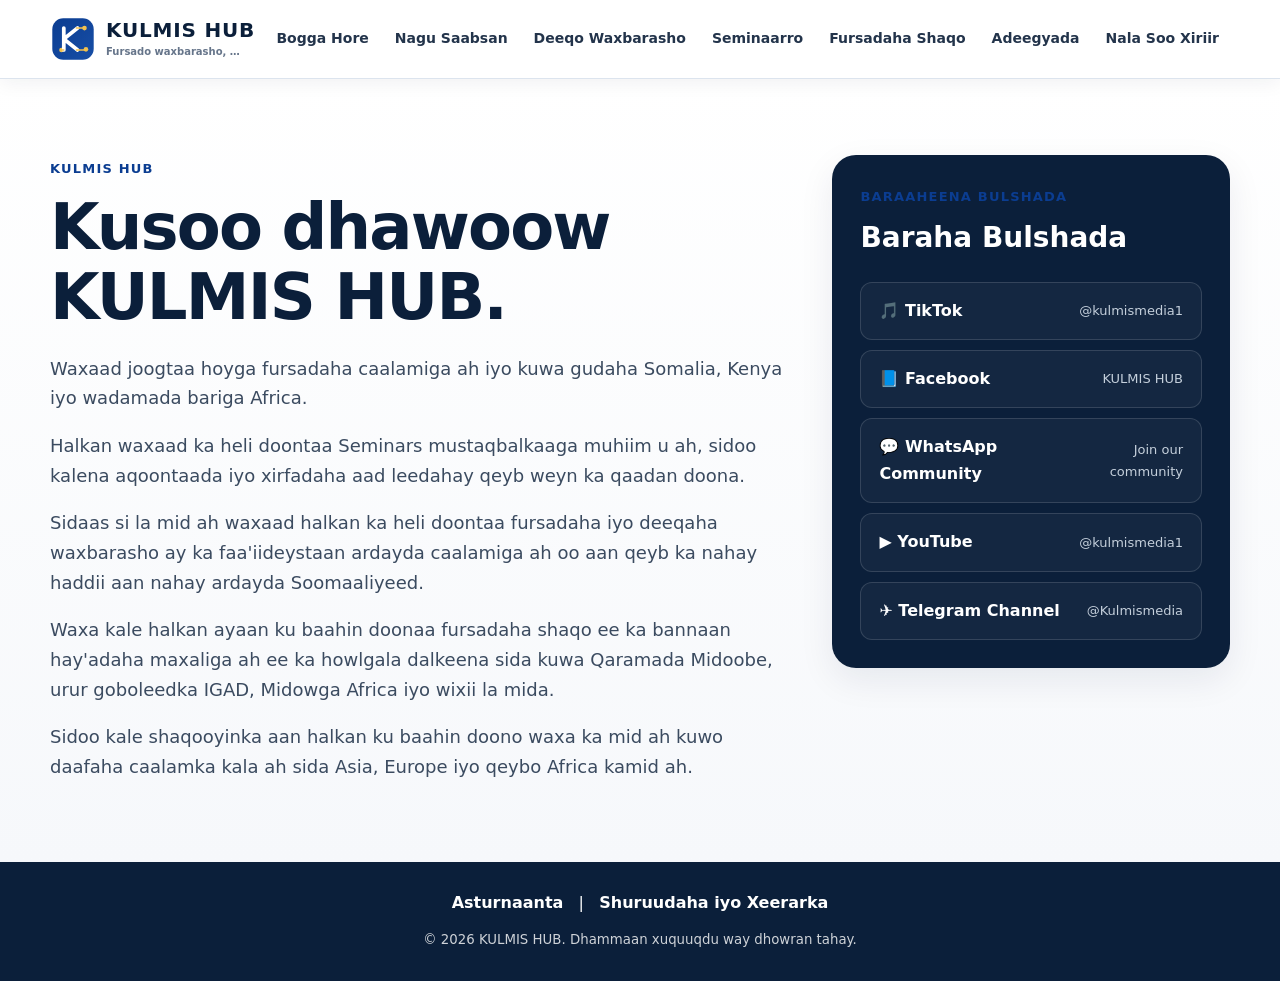
==== Index.html @ bc8ef22c "Add files via upload" ====
<!doctype html>
<html lang="so">
<head>
<meta charset="utf-8">
<meta name="viewport" content="width=device-width,initial-scale=1">
<title>KULMIS HUB</title>
<meta name="description" content="KULMIS HUB — Scholarships, Seminars and Work Opportunities">
<link rel="stylesheet" href="assets/style.css">
<style>
.page{display:none}.page.active{display:block}
.choice-grid{display:grid;grid-template-columns:repeat(auto-fit,minmax(190px,1fr));gap:18px;margin-top:28px}
.choice-card{border:1px solid #d9e1ea;border-radius:18px;padding:24px;background:#fff;cursor:pointer;text-align:left;transition:.2s}
.choice-card:hover{transform:translateY(-2px);box-shadow:0 10px 25px #00000012}
.choice-card span{font-size:34px;display:block;margin-bottom:12px}.choice-card b{font-size:20px;display:block}.choice-card small{display:block;margin-top:7px;color:#68778a;line-height:1.5}
.back{margin-top:22px;border:0;background:transparent;font-weight:700;cursor:pointer}
.country-list,.result-list{display:grid;grid-template-columns:repeat(auto-fit,minmax(220px,1fr));gap:14px;margin-top:22px}
.country-btn,.result-card{padding:18px;border:1px solid #d9e1ea;border-radius:15px;background:#fff}
.country-btn{cursor:pointer;text-align:left;font-weight:700}.country-btn:hover{border-color:#d6a83d}
.social-links{display:grid;gap:10px;max-width:600px}.social-links a{display:flex;justify-content:space-between;gap:15px;padding:15px 18px;border:1px solid #ffffff22;border-radius:12px}
.social-links a b{color:#fff}.social-links a span{color:#c4cfdb}
footer{text-align:center;padding:28px 15px}
footer small{opacity:.8}


.saudi-post{grid-column:1/-1;background:#fff;border:1px solid #d9e1ea;border-radius:20px;overflow:hidden;box-shadow:0 10px 30px #00000012}
.saudi-post-image{width:100%;display:block;max-height:620px;object-fit:cover}
.saudi-post-body{padding:28px;line-height:1.8}
.saudi-post-body h3{margin:0 0 8px;color:#0b3d91;font-size:30px;line-height:1.3}
.saudi-post-body h4{margin:28px 0 10px;color:#0b3d91;font-size:21px}
.saudi-meta{color:#68778a;font-size:14px;margin-bottom:22px}
.saudi-post-body ul{padding-left:22px}
.saudi-post-body li{margin-bottom:9px}
.saudi-dates{background:#eef5ff;border-left:5px solid #0b3d91;border-radius:10px;padding:15px 18px}
.saudi-note{background:#fff8df;border-left:5px solid #d4af37;border-radius:10px;padding:16px 18px;margin-top:20px}
.saudi-apply{display:inline-block;margin-top:22px;padding:14px 22px;border-radius:10px;background:#0b3d91;color:#fff;text-decoration:none;font-weight:700}
.saudi-apply:hover{background:#082e6d}
@media(max-width:600px){.saudi-post-body{padding:20px}.saudi-post-body h3{font-size:25px}.saudi-post-body h4{font-size:19px}.saudi-post-image{max-height:none}}

/* Mobile menu fix */
.menu{display:none;background:transparent;border:0;color:inherit;font-size:28px;cursor:pointer;padding:8px;z-index:20;transform:translateY(7px)}
@media(max-width:850px){
  .nav{position:relative}
  .menu{display:block;margin-left:auto}
  header nav{display:none;position:absolute;right:15px;top:72px;width:220px;background:#fff;border:1px solid #d9e1ea;border-radius:14px;padding:10px;box-shadow:0 12px 30px #0002;z-index:50}
  header nav.open{display:flex;flex-direction:column;gap:4px}
  header nav a{display:block;padding:13px 14px;border-radius:9px;color:#152235}
  header nav a:hover{background:#f2f5f8}
}

.bottom-menu{display:flex;justify-content:center;gap:8px;flex-wrap:wrap;padding:16px 12px;background:#0b1f3a;border-top:1px solid #ffffff18;position:sticky;bottom:0;z-index:40}
.bottom-menu a{display:flex;flex-direction:column;align-items:center;gap:3px;min-width:82px;padding:8px 10px;border-radius:10px;color:#fff;font-size:13px;text-decoration:none}
.bottom-menu a:hover{background:#ffffff14}
.bottom-menu a:first-letter{font-size:18px}
.contact-form{max-width:620px}
.contact-form form{display:grid;gap:8px}
.contact-form label{font-weight:700;margin-top:8px}
.contact-form input,.contact-form textarea{width:100%;box-sizing:border-box;border:1px solid #d9e1ea;border-radius:10px;padding:13px;font:inherit;background:#fff}
.contact-form button{border:0;border-radius:10px;padding:13px 18px;font-weight:700;cursor:pointer}
@media(max-width:600px){.bottom-menu{justify-content:space-around;gap:2px;padding:8px 3px}.bottom-menu a{min-width:50px;padding:7px 4px;font-size:11px}}
footer a{color:inherit;font-weight:700;text-decoration:none} footer a:hover{text-decoration:underline}
</style>
</head>
<body>
<header>
<div class="wrap nav">
<a class="brand" href="#home" aria-label="KULMIS HUB - Bogga Hore"><img src="assets/logo.svg" alt="KULMIS HUB logo"><span class="brand-text"><strong>KULMIS HUB</strong><small>Fursado waxbarasho, Seminars & shaqooyin</small></span></a>
<button class="menu" aria-label="Menu">☰</button>
<nav>
<a href="#home">Bogga Hore</a>
<a href="#about">Nagu Saabsan</a>
<a href="#scholarships">Deeqo Waxbarasho</a>
<a href="#seminars">Seminaarro</a>
<a href="#work">Fursadaha Shaqo</a>
<a href="#services">Adeegyada</a>
<a href="#contact">Nala Soo Xiriir</a>
</nav>
</div>
</header>

<main>
<section id="home" class="page active hero">
<div class="wrap">
<div class="home-copy">
<label>KULMIS HUB</label>
<h1>Kusoo dhawoow KULMIS HUB.</h1>
<p>Waxaad joogtaa hoyga fursadaha caalamiga ah iyo kuwa gudaha Somalia, Kenya iyo wadamada bariga Africa.</p>
<p>Halkan waxaad ka heli doontaa Seminars mustaqbalkaaga muhiim u ah, sidoo kalena aqoontaada iyo xirfadaha aad leedahay qeyb weyn ka qaadan doona.</p>
<p>Sidaas si la mid ah waxaad halkan ka heli doontaa fursadaha iyo deeqaha waxbarasho ay ka faa'iideystaan ardayda caalamiga ah oo aan qeyb ka nahay haddii aan nahay ardayda Soomaaliyeed.</p>
<p>Waxa kale halkan ayaan ku baahin doonaa fursadaha shaqo ee ka bannaan hay'adaha maxaliga ah ee ka howlgala dalkeena sida kuwa Qaramada Midoobe, urur goboleedka IGAD, Midowga Africa iyo wixii la mida.</p>
<p>Sidoo kale shaqooyinka aan halkan ku baahin doono waxa ka mid ah kuwo daafaha caalamka kala ah sida Asia, Europe iyo qeybo Africa kamid ah.</p>
</div>
<div class="social-box">
<label>BARAAHEENA BULSHADA</label><h2>Baraha Bulshada</h2>
<div class="social-links">
<a target="_blank" href="https://www.tiktok.com/@kulmismedia1?_r=1&_t=ZS-99joCDAkc3p"><b>🎵 TikTok</b><span>@kulmismedia1</span></a>
<a target="_blank" href="https://www.facebook.com/share/1CBScozWZg/"><b>📘 Facebook</b><span>KULMIS HUB</span></a>
<a target="_blank" href="https://chat.whatsapp.com/ENOp6oKksKmIyfj5KvMY56"><b>💬 WhatsApp Community</b><span>Join our community</span></a>
<a target="_blank" href="https://youtube.com/@kulmismedia1?si=eSlGm1EISkqYqeSC"><b>▶️ YouTube</b><span>@kulmismedia1</span></a>
<a target="_blank" href="https://t.me/Kulmismedia"><b>✈️ Telegram Channel</b><span>@Kulmismedia</span></a>
</div></div>
</div>
</section>

<section id="about" class="page section"><div class="wrap">
<label>NAGU SAABSAN</label><h2>About KULMIS HUB</h2>

<p><b><i>KULMIS HUB waa madal dijitaal ah oo diiradda saarta baahinta fursadaha waxbarasho, seminars, shaqooyin iyo fursado kale oo muhiim u ah dhalinyarada iyo bulshada Soomaaliyeed.</i></b></p>

<p><b><i>Waxaan isku dayeynaa inaan hal meel ku soo uruurino fursadaha gudaha iyo kuwa caalamiga ah, si qof kasta uu si fudud uga helo xog ku saabsan fursadaha u furan.</i></b></p>

<h3><b><i>Waxaan baahinnaa:</i></b></h3>
<ul>
<li><b><i>🎓 Scholarships & Educational Opportunities</i></b></li>
<li><b><i>🎤 Gudaha & Caalami Seminars</i></b></li>
<li><b><i>💼 Gudaha & Caalami Work Opportunities</i></b></li>
<li><b><i>🌍 Caalami Opportunities</i></b></li>
</ul>

<p><b><i>Ujeeddadeennu waa inaan fududeyno helitaanka xogta fursadaha, isla markaana aan dhalinyarada ku dhiirrigelinno inay ka faa'iideystaan waxbarashada, shaqada iyo horumarinta xirfadahooda.</i></b></p>

<h3><b><i>Aragtideenna</i></b></h3>
<p><b><i>In KULMIS HUB noqoto meel lagu kalsoon yahay oo laga helo xog iyo fursado waxbarasho, shaqo iyo horumarineed oo gudaha iyo caalamka ah.</i></b></p>

<h3><b><i>Hadafkeenna</i></b></h3>
<p><b><i>Inaan bulshada siino xog faa'iido leh, fudud oo la fahmi karo, isla markaana aan dadka ku hagno meelaha rasmiga ah ee fursadaha laga codsan karo.</i></b></p>
</div></section>

<section id="scholarships" class="page section"><div class="wrap">
<label>DEEGO WAXBARASHO</label><h2>Deeqo Waxbarasho</h2>
<p>Marka aad doorato qaaradda, waxaa kuu soo baxaya wadamada ku jira qaaraddaas.</p>
<div id="scholarshipContinents" class="choice-grid"></div>
<div id="scholarshipCountries" style="display:none"><button class="back" onclick="backTo('scholarshipContinents','scholarshipCountries')">← ← Qaaradaha</button><h3 id="selectedContinent"></h3><div id="countryGrid" class="country-list"></div></div>
<div id="scholarshipResults" style="display:none"><button class="back" onclick="backTo('scholarshipCountries','scholarshipResults')">← ← Wadamada</button><h3 id="selectedCountry"></h3><div id="resultGrid" class="result-list"></div></div>
</div></section>

<section id="seminars" class="page section"><div class="wrap">
<label>SEMINAARRO</label><h2>Seminaarro</h2>
<div class="choice-grid">
<button class="choice-card" onclick="showType('seminars','Gudaha')"><span>📍</span><b>Gudaha</b><small>Seminars and workshops gudaha Somalia, Kenya iyo Bariga Africa.</small></button>
<button class="choice-card" onclick="showType('seminars','Caalami')"><span>🌍</span><b>Caalami</b><small>Caalami seminars, conferences and webinars.</small></button>
</div><div id="seminarList" class="result-list"></div>
</div></section>

<section id="work" class="page section"><div class="wrap">
<label>FURSADAHA SHAQO</label><h2>Fursadaha Shaqo</h2>
<div class="choice-grid">
<button class="choice-card" onclick="showWorkHome('Gudaha')"><span>📍</span><b>Gudaha</b><small>Fursadaha shaqo ee hay'adaha iyo ururada ka howlgala gudaha.</small></button>
<button class="choice-card" onclick="showWorkHome('Caalami')"><span>🌎</span><b>Caalami</b><small>Fursadaha shaqo ee dalalka iyo qaaradaha kala duwan.</small></button>
</div>

<div id="workInternational" style="display:none">
<button class="back" onclick="backWorkHome()">← ← Fursadaha Shaqo</button>
<h3>Qaaradaha</h3>
<div id="workContinents" class="choice-grid"></div>
</div>

<div id="workCountries" style="display:none">
<button class="back" onclick="backWorkContinents()">← ← Qaaradaha</button>
<h3 id="workSelectedContinent"></h3>
<div id="workCountryGrid" class="country-list"></div>
</div>

<div id="workList" class="result-list"></div>

<div class="service-note"><b>💼 Caawinta Codsiga Shaqada:</b><br>Link-ga shaqada waan soo dhigi doonaa. Haddii aad rabto in KULMIS HUB si gaar ah kuugu sameeyo codsiga, nala soo xiriir si aan kaaga caawino. <b>Ogow: adeeggan waa lacag.</b> Qiimuhu fixed ma aha; adeegga iyo qiimaha waxaa lagu heshiinayaa iyadoo ku xiran baahidaada.</div>
</div></section>

<section id="services" class="page section"><div class="wrap">
<label>ADEEGYADA</label><h2>Adeegyada</h2>
<div class="service-grid">
<article><b><i>🎓 Scholarship Application Assistance</i></b><p>Waxaan kaa caawinaynaa raadinta scholarship-ka kugu habboon, fahamka shuruudaha, diyaarinta dukumentiyada iyo habka codsiga.</p></article>
<article><b><i>🏫 University Admission Assistance</i></b><p>Waxaan kaa caawinaynaa doorashada jaamacadda iyo program-ka kugu habboon, iyo diyaarinta iyo gudbinta codsiga admission-ka.</p><small><b>Codsiga:</b> Link-ga jaamacadda waan soo dhigi doonaa. Haddii aad rabto in KULMIS HUB si gaar ah kuugu sameeyo codsiga, nala soo xiriir si aan kaaga caawino. <b>Ogow: adeeggan waa lacag.</b> Qiimuhu fixed ma aha; adeegga iyo qiimaha waxaa lagu heshiinayaa iyadoo ku xiran baahidaada.</small></article>
<article><b><i>📄 Application & Document Guidance</i></b><p>Waxaan ku siinaynaa hagitaan ku saabsan dukumentiyada loo baahan yahay, sida loo diyaariyo iyo sida loo gudbiyo codsiga.</p></article>
<article><b><i>🌍 Study Abroad Guidance</i></b><p>Waxaan kaa caawinaynaa fahamka fursadaha waxbarasho ee Europe, Asia, Africa iyo qaybaha kale ee dunida.</p></article>
<article><b><i>💼 Job & Internship Application Guidance</i></b><p>Waxaan kaa caawinaynaa fahamka fursadaha shaqo iyo internship-ka, iyo habka saxda ah ee loo codsado.</p><small><b>Codsiga:</b> Link-ga jaamacadda waan soo dhigi doonaa. Haddii aad rabto in KULMIS HUB si gaar ah kuugu sameeyo codsiga, nala soo xiriir si aan kaaga caawino. <b>Ogow: adeeggan waa lacag.</b> Qiimuhu fixed ma aha; adeegga iyo qiimaha waxaa lagu heshiinayaa iyadoo ku xiran baahidaada.</small></article>
<article><b><i>🎤 Seminar & Opportunity Guidance</i></b><p>Waxaan kuu soo gudbinaynaa seminars, workshops, conferences iyo fursado kale oo aqoonta iyo xirfadahaaga horumarin kara.</p></article>
</div>
<div class="service-note"><b>📩 Adeegyada Admission & Shaqo:</b> Link-ga jaamacadda ama shaqada waan soo dhigi doonaa. Haddii aad rabto in KULMIS HUB si gaar ah kuugu sameeyo codsiga, nala soo xiriir si aan kaaga caawino. <b>Ogow: qaybta codsiga gaarka ah waa adeeg lacag leh.</b> Qiimuhu fixed ma aha; adeegga iyo qiimaha waxaa lagu heshiinayaa iyadoo ku xiran baahidaada.</div>
<p style="margin-top:24px"><b><i>Fiiro gaar ah:</i></b> KULMIS HUB ma dammaanad qaado admission, scholarship ama shaqo. Go'aanka ugu dambeeya waxaa leh jaamacadda, hay'adda ama loo-shaqeeyaha.</p>
</div></section>

<section id="contact" class="page section"><div class="wrap">
<label>NALA SOO XIRIIR</label><h2>Nala Soo Xiriir</h2>
<div class="contact-form">
<form onsubmit="event.preventDefault(); alert('Mahadsanid! Fariintaada waa la diyaariyey.');">
<label for="name">Magaca qofka</label>
<input id="name" name="name" type="text" placeholder="Magacaaga" required>
<label for="email">Email-kiisa</label>
<input id="email" name="email" type="email" placeholder="Email-kaaga" required>
<label for="message">Message-kiisa</label>
<textarea id="message" name="message" rows="6" placeholder="Tusaale: Waxaan rabaa caawinta admission jaamacad / codsiga fursad shaqo..." required></textarea>
<button type="submit">Dir Fariinta</button>
</form>
</div></div></section>


<section id="privacy" class="page section"><div class="wrap">
<label>ASTURNAANTA</label><h2>Qaanuunka Asturnaanta</h2>
<p><b><i>KULMIS HUB</i></b> waxay ixtiraamaysaa asturnaanta dadka isticmaala website-kan. Waxaan ururin karnaa oo keliya xogta aad si toos ah noogu soo gudbiso, sida magaca, email-ka iyo fariinta aad ku soo dirto foomka xiriirka.</p>
<p>Xogtaas waxaa loo isticmaalaa oo keliya in lagula soo xiriiro, laguna fahmo codsigaaga. Ma iibinno mana kirayno xogtaada shaqsiyeed.</p>
<p>Website-kan wuxuu sidoo kale kuu gudbin karaa bogag rasmi ah oo ay leeyihiin jaamacado, hay'ado ama adeegyo kale. Marka aad website kale booqato, waxaa ku khuseeya siyaasadda asturnaanta ee website-kaas.</p>
<p>Waxaan qaadi doonaa tallaabooyin macquul ah oo lagu ilaaliyo xogta aad nala wadaagto. Haddii aad qabto su'aal ku saabsan asturnaanta, nagala soo xiriir bogga <b>Nala Soo Xiriir</b>.</p>
</div></section>

<section id="terms" class="page section"><div class="wrap">
<label>SHURUUCDA ISTICMAALKA</label><h2>Shuruudaha iyo Xeerarka</h2>
<p>Markaad isticmaasho <b>KULMIS HUB</b>, waxaad oggolaanaysaa inaad u isticmaasho website-kan si sharci ah oo masuuliyad leh.</p>
<p><b>Macluumaadka fursadaha:</b> Waxaan dadaalnaa inaan bixino xog sax ah oo waxtar leh, laakiin shuruudaha, taariikhaha, khidmadaha iyo go'aamada jaamacadaha ama hay'adaha way is beddeli karaan. Had iyo jeer ka hubi bogga rasmiga ah ka hor intaadan codsan.</p>
<p><b>Ma dammaanad qaadno natiijo:</b> KULMIS HUB ma dammaanad qaado in qof loo aqbali doono scholarship, admission, shaqo, internship ama fursad kale. Go'aanka waxaa leh hay'adda, jaamacadda ama loo-shaqeeyaha.</p>
<p><b>Xiriirrada dibadda:</b> Qaar ka mid ah links-ka website-kan waxay kuu gudbinayaan bogag kale. KULMIS HUB mas'uul kama aha waxyaabaha ama siyaasadaha website-yadaas.</p>
<p><b>Isticmaalka qoraallada iyo sawirrada:</b> Ha nuqulan ama dib u qaybin waxyaabaha KULMIS HUB adigoon haysan oggolaansho marka oggolaansho loo baahan yahay.</p>
</div></section>

</main>


<footer><div style="margin-bottom:10px"><a href="#privacy">Asturnaanta</a> &nbsp; | &nbsp; <a href="#terms">Shuruudaha iyo Xeerarka</a></div><small>© 2026 KULMIS HUB. Dhammaan xuquuqdu way dhowran tahay.</small></footer>

<script>
function openPageFromHash(){
  const id=(location.hash||'#home').slice(1);
  document.querySelectorAll('.page').forEach(p=>p.classList.remove('active'));
  const page=document.getElementById(id)||document.getElementById('home');
  page.classList.add('active');
}
window.addEventListener('hashchange',openPageFromHash);

const data={
Asia:{'Saudi Arabia':['Waxbarasho Sacuudi Carabiya','Deeqaha Jaamacadaha Sacuudiga'],'Türkiye':['Türkiye Scholarships'],'Qatar':['Qatar University Scholarships'],'Japan':['MEXT Scholarships'],'China':['Chinese Government Scholarship'],'South Korea':['GKS Scholarship'],'Malaysia':['Malaysia Caalami Scholarship']},
Europe:{
'UK (Ingiriiska)':['Chevening Scholarship','UK Scholarships'],
Germany:['DAAD Scholarships'],
Ireland:['Irish Government Scholarships'],
France:['France Scholarships'],
Netherlands:['Netherlands Scholarships'],
Sweden:['Swedish Scholarships'],
Norway:['Norway Scholarships'],
Denmark:['Danish Scholarships'],
Finland:['Finland Scholarships'],
Belgium:['Belgium Scholarships'],
Austria:['Austria Scholarships'],
Switzerland:['Swiss Government Excellence Scholarships'],
Poland:['Poland Scholarships'],
Portugal:['Portugal Scholarships'],
Spain:['Spain Scholarships'],
Italy:['Italy Scholarships'],
Greece:['Greece Scholarships'],
Czechia:['Czech Scholarships'],
Hungary:['Hungary Scholarships'],
Romania:['Romania Scholarships'],
Bulgaria:['Bulgaria Scholarships'],
Slovakia:['Slovakia Scholarships'],
Slovenia:['Slovenia Scholarships'],
Croatia:['Croatia Scholarships'],
Serbia:['Study in Serbia Opportunities'],
'Bosnia and Herzegovina':['Bosnia and Herzegovina Scholarships'],
Montenegro:['Montenegro Scholarships'],
Albania:['Albania Scholarships'],
'North Macedonia':['North Macedonia Scholarships'],
Lithuania:['Lithuania Scholarships'],
Latvia:['Latvia Scholarships'],
Estonia:['Estonia Scholarships'],
Luxembourg:['Luxembourg Scholarships'],
Malta:['Malta Scholarships'],
Cyprus:['Cyprus Scholarships'],
Iceland:['Iceland Scholarships']
},
Africa:{Somalia:['Gudaha Study Opportunities'],'Kenya':['Scholarships in Kenya'],'South Africa':['Study in South Africa'],'Egypt':['Egypt Scholarships'],'Morocco':['Morocco Scholarships']},
'North America':{USA:['Fulbright Opportunities'],Canada:['Canadian Scholarships']},
'South America':{Brazil:['Brazil Scholarships'],Mexico:['Mexico Scholarships']}
};

const workData={
Europe:['UK (Ingiriiska)','Germany','Ireland','France','Netherlands','Sweden','Norway','Denmark','Finland','Belgium','Austria','Switzerland','Poland','Portugal','Spain','Italy','Greece','Czechia','Hungary','Romania','Bulgaria','Slovakia','Slovenia','Croatia','Serbia','Bosnia and Herzegovina','Montenegro','Albania','North Macedonia','Lithuania','Latvia','Estonia','Luxembourg','Malta','Cyprus','Iceland'],
Asia:['Saudi Arabia','Türkiye','Qatar','Japan','China','South Korea','Malaysia','UAE'],
Africa:['Somalia','Kenya','South Africa','Egypt','Morocco'],
'North America':['USA','Canada'],
'South America':['Brazil','Mexico']
};
const continents=Object.keys(data);
const $=id=>document.getElementById(id);
function renderContinents(){
$('scholarshipContinents').innerHTML=continents.map(c=>`<button class="choice-card" onclick="showCountries('${c}')"><span>${c==='Asia'?'🌏':c==='Europe'?'🇪🇺':c==='Africa'?'🌍':c==='North America'?'🌎':'🌎'}</span><b>${c}</b><small>Eeg wadamada iyo fursadaha</small></button>`).join('');
}
function showCountries(c){
$('scholarshipContinents').style.display='none';$('scholarshipCountries').style.display='block';$('scholarshipResults').style.display='none';
$('selectedContinent').textContent=c;
$('countryGrid').innerHTML=Object.keys(data[c]).map(country=>`<button class="country-btn" onclick="showScholarships('${c}','${country}')">🌐 ${country}</button>`).join('');
}
const SUPABASE_URL='https://wxamihjterffxrnpqxwt.supabase.co';
const SUPABASE_KEY='sb_publishable_KXBcUODUGXrWUTY70jNPvw_2SwNy-A1';
let dbOpportunities=[];

async function loadDbOpportunities(){
  try{
    const res=await fetch(`${SUPABASE_URL}/rest/v1/opportunities?select=*&published=eq.true&order=created_at.desc`,{
      headers:{
        apikey:SUPABASE_KEY,
        Authorization:`Bearer ${SUPABASE_KEY}`
      },
      cache:'no-store'
    });
    if(!res.ok) throw new Error(`Supabase HTTP ${res.status}`);
    const rows=await res.json();
    dbOpportunities=Array.isArray(rows)?rows:[];
  }catch(err){
    console.warn('KULMIS HUB Supabase load failed:',err);
    dbOpportunities=[];
  }
}

function norm(v){return String(v??'').trim().toLowerCase();}
function countryMatches(row,country){
  const aliases={
    'uk (ingiriiska)':['uk','united kingdom','england','great britain','britain','uk (ingiriiska)','united kingdom (uk)'],
    'united kingdom (uk)':['uk','united kingdom','england','great britain','britain'],
    'usa':['usa','united states','united states of america','us'],
    'uae':['uae','united arab emirates']
  };
  const wanted=aliases[country.toLowerCase()]||[country.toLowerCase()];
  const value=norm(row.country);
  return wanted.includes(value) || wanted.some(x=>value===x || value.includes(x));
}
function continentMatches(row,c){return !row.continent || norm(row.continent)===norm(c);}
function rowCategory(row){
  const c=norm(row.category);
  if(c.includes('scholar')) return 'scholarship';
  if(c.includes('seminar')||c.includes('conference')||c.includes('event')) return 'seminar';
  if(c.includes('job')||c.includes('work')||c.includes('employment')||c.includes('intern')) return 'job';
  return '';
}
function safe(v){return String(v??'').replace(/[&<>"']/g,m=>({'&':'&amp;','<':'&lt;','>':'&gt;','"':'&quot;',"'":'&#39;'}[m]));}
function renderDbPost(row,type='scholarship'){
  const title=row.title||row.name||row.program||row.company||'Opportunity';
  const image=row.image_url||'';
  const description=row.description||'Macluumaadka fursaddan ayaa halkan lagu soo bandhigay.';
  const link=row.link||row.url||'';
  const deadline=row.deadline||'';
  const location=row.location||row.country||'';
  const company=row.company||'';
  const eventDate=row.event_date||'';
  const program=row.program||'';
  return `<article class="result-card" style="grid-column:1/-1">
    ${image?`<img src="${safe(image)}" alt="${safe(title)}" style="width:100%;max-height:520px;object-fit:cover;border-radius:12px;margin-bottom:16px">`:''}
    <h3>${type==='job'?'💼':type==='seminar'?'🎤':'🎓'} ${safe(title)}</h3>
    ${program?`<p><b>Program:</b> ${safe(program)}</p>`:''}
    ${company?`<p><b>Company:</b> ${safe(company)}</p>`:''}
    ${location?`<p><b>Location:</b> ${safe(location)}</p>`:''}
    ${eventDate?`<p><b>Event date:</b> ${safe(eventDate)}</p>`:''}
    ${deadline?`<p><b>Deadline:</b> ${safe(deadline)}</p>`:''}
    <p style="white-space:pre-line">${safe(description)}</p>
    ${link?`<a class="saudi-apply" href="${safe(link)}" target="_blank" rel="noopener noreferrer">${type==='job'?'🔗 Link-ga shaqada':'🔗 Official Link / Apply →'}</a>`:''}
  </article>`;
}

async function showScholarships(c,country){
  $('scholarshipCountries').style.display='none';
  $('scholarshipResults').style.display='block';
  $('selectedCountry').textContent=country;
  $('resultGrid').innerHTML='<div class="result-card"><b>⏳ Fursadaha ayaa la soo dejinayaa...</b><p>Waxaan hubineynaa fursadaha la daabacay.</p></div>';

  // Always refresh from Supabase so the newest Admin Panel post appears.
  await loadDbOpportunities();

  const rows=dbOpportunities.filter(r=>{
    if(!countryMatches(r,country)) return false;
    if(r.continent && !continentMatches(r,c)) return false;
    // If category is present, accept scholarship/education/deeq categories.
    const cat=rowCategory(r);
    if(!cat) return true;
    return cat==='scholarship';
  });

  if(rows.length){
    $('resultGrid').innerHTML=rows.map(r=>renderDbPost(r,'scholarship')).join('');
    return;
  }

  // If the country matches but the category was saved differently, make one
  // broader pass so a valid published scholarship is never hidden.
  const broadRows=dbOpportunities.filter(r=>{
    if(!countryMatches(r,country)) return false;
    if(r.continent && !continentMatches(r,c)) return false;
    return true;
  });

  if(broadRows.length){
    $('resultGrid').innerHTML=broadRows.map(r=>renderDbPost(r,'scholarship')).join('');
    return;
  }

  // Only show a simple country placeholder when Supabase has no published post.
  const fallback=(data[c]&&data[c][country])||[];
  $('resultGrid').innerHTML=fallback.length
    ? fallback.map(x=>`<div class="result-card"><b>🎓 ${safe(x)}</b><p>Fursaddan weli xog faahfaahsan laguma darin Admin Panel-ka.</p></div>`).join('')
    : `<div class="result-card"><b>🎓 Weli fursad lama daabicin</b><p>Weli fursad waxbarasho oo la daabacay lagama helin ${safe(country)}.</p></div>`;
}

function backTo(show,hide){$(show).style.display=show==='scholarshipContinents'?'grid':'block';$(hide).style.display='none'}
async function showType(section,type){
  const target=section==='seminars'?'seminarList':'workList';
  $(target).innerHTML='<div class="result-card">⏳ Fursadaha ayaa la soo dejinayaa...</div>';
  await loadDbOpportunities();
  const typeWanted=section==='seminars'?'seminar':'job';
  let rows=dbOpportunities.filter(r=>{
    const cat=rowCategory(r);
    const local=(norm(r.continent)==='local'||norm(r.scope)==='local'||norm(r.country)==='somalia'||norm(r.country)==='kenya');
    const intl=!local;
    const wantedType=type==='Gudaha'?local:intl;
    return cat===typeWanted && wantedType;
  });
  if(rows.length){
    $(target).innerHTML=rows.map(r=>renderDbPost(r,typeWanted)).join('');
  }else{
    $(target).innerHTML=`<div class="result-card"><b>${type==='Gudaha'?'📍':'🌍'} ${type} ${section==='seminars'?'Seminars':'Shaqooyin'}</b><p>Weli fursado la daabacay lama helin qaybtaan.</p></div>`;
  }
}

function showWorkHome(type){
  $('workList').innerHTML='';
  $('workCountries').style.display='none';
  if(type==='Gudaha'){
    $('workInternational').style.display='none';
    $('workList').innerHTML='<div class="result-card"><b>📍 Fursadaha Shaqo ee Gudaha</b><p>Halkan waxaa lagu soo bandhigi doonaa fursadaha shaqo ee gudaha.</p></div>';
    return;
  }
  $('workInternational').style.display='block';
  $('workContinents').innerHTML=Object.keys(workData).map(c=>`<button class="choice-card" onclick="showWorkCountries('${c}')"><span>${c==='Europe'?'🇪🇺':c==='Asia'?'🌏':c==='Africa'?'🌍':c==='North America'?'🌎':'🌎'}</span><b>${c}</b><small>Eeg dalalka iyo fursadaha shaqo</small></button>`).join('');
}

function showWorkCountries(c){
  $('workInternational').style.display='none';
  $('workCountries').style.display='block';
  $('workSelectedContinent').textContent=c;
  $('workCountryGrid').innerHTML=workData[c].map(country=>`<button class="country-btn" onclick="showWorkJobs('${c}','${country}')">🌐 ${country}</button>`).join('');
}

async function showWorkJobs(c,country){
  $('workCountries').style.display='none';
  $('workList').innerHTML='<div class="result-card">⏳ Shaqooyinka ayaa la soo dejinayaa...</div>';
  await loadDbOpportunities();
  const rows=dbOpportunities.filter(r=>rowCategory(r)==='job' && countryMatches(r,country) && continentMatches(r,c));
  if(rows.length){
    $('workList').innerHTML=rows.map(r=>renderDbPost(r,'job')).join('');
  }else{
    $('workList').innerHTML=`<div class="result-card"><b>💼 Shaqooyinka ${safe(country)}</b><p>Weli shaqooyin la daabacay lama helin dalkaas.</p></div>`;
  }
}

function backWorkHome(){
  $('workInternational').style.display='none';
  $('workCountries').style.display='none';
  $('workList').innerHTML='';
}

function backWorkContinents(){
  $('workCountries').style.display='none';
  $('workInternational').style.display='block';
}
function route(){
let id=location.hash.slice(1)||'home';
document.querySelectorAll('.page').forEach(x=>x.classList.remove('active'));
($(id)||$('home')).classList.add('active');
window.scrollTo({top:0,behavior:'smooth'});
}
const menuBtn=document.querySelector('.menu');
const nav=document.querySelector('header nav');
menuBtn.addEventListener('click',function(e){
  e.stopPropagation();
  nav.classList.toggle('open');
});
document.querySelectorAll('nav a').forEach(a=>a.addEventListener('click',()=>{
  nav.classList.remove('open');
  setTimeout(route,0);
}));
document.addEventListener('click',e=>{
  if(nav.classList.contains('open') && !nav.contains(e.target) && !menuBtn.contains(e.target)){
    nav.classList.remove('open');
  }
});
window.addEventListener('hashchange',route);
renderContinents();loadDbOpportunities();route();
</script>
</body></html>
---- assets/style.css ----
:root{
  --navy:#0b1f3a;
  --navy2:#12345b;
  --gold:#d6a83d;
  --blue:#0b3d91;
  --text:#162235;
  --muted:#66758a;
  --bg:#f6f8fb;
  --white:#fff;
  --border:#dce4ee;
  --shadow:0 12px 35px rgba(11,31,58,.08);
}
*{box-sizing:border-box}
html{scroll-behavior:smooth}
body{margin:0;font-family:Inter,system-ui,-apple-system,BlinkMacSystemFont,"Segoe UI",Arial,sans-serif;color:var(--text);background:var(--bg);line-height:1.65}
a{color:inherit}
.wrap{width:min(1180px,calc(100% - 32px));margin:0 auto}
header{position:sticky;top:0;z-index:100;background:rgba(255,255,255,.97);border-bottom:1px solid var(--border);box-shadow:0 4px 18px rgba(11,31,58,.06);backdrop-filter:blur(12px)}
.nav{min-height:78px;display:flex;align-items:center;gap:24px;position:relative}
.brand{display:flex;align-items:center;gap:10px;text-decoration:none;min-width:0;color:var(--navy)}
.brand img{width:46px;height:46px;flex:0 0 46px;display:block}
.brand-text{display:flex;flex-direction:column;line-height:1.08;min-width:0}
.brand-text strong{font-size:20px;letter-spacing:.8px;white-space:nowrap}
.brand-text small{margin-top:5px;font-size:10px;color:var(--muted);font-weight:600;white-space:nowrap;overflow:hidden;text-overflow:ellipsis;max-width:320px}
header nav{margin-left:auto;display:flex;align-items:center;justify-content:flex-end;gap:4px}
header nav a{padding:10px 11px;border-radius:9px;text-decoration:none;font-size:14px;font-weight:700;color:#23344b;white-space:nowrap}
header nav a:hover,header nav a:focus{background:#eef4fb;color:var(--blue)}
.menu{display:none;margin-left:auto;background:var(--navy);border:0;color:#fff;font-size:24px;line-height:1;border-radius:10px;cursor:pointer;padding:10px 12px;z-index:120}
main{min-height:60vh}
.page{display:none}.page.active{display:block}
.hero{padding:76px 0 62px;background:linear-gradient(180deg,#fff 0%,#f6f8fb 100%)}
.hero>.wrap{display:grid;grid-template-columns:minmax(0,1.3fr) minmax(300px,.7fr);gap:44px;align-items:start}
.home-copy label,.section> .wrap>label,.social-box>label{display:inline-block;color:var(--blue);font-size:13px;font-weight:800;letter-spacing:1.2px;text-transform:uppercase}
.home-copy h1{font-size:clamp(38px,5vw,66px);line-height:1.08;letter-spacing:-1.8px;margin:12px 0 22px;color:var(--navy);max-width:800px}
.home-copy p{font-size:18px;color:#3b4b60;margin:0 0 18px;max-width:850px}
.social-box{background:var(--navy);color:#fff;border-radius:24px;padding:28px;box-shadow:var(--shadow);position:sticky;top:100px}
.social-box h2{font-size:28px;margin:6px 0 20px;color:#fff}
.social-links{display:grid;gap:10px;max-width:600px}
.social-links a{display:flex;justify-content:space-between;align-items:center;gap:15px;padding:14px 16px;border:1px solid rgba(255,255,255,.15);border-radius:12px;text-decoration:none;background:rgba(255,255,255,.04);transition:.2s}
.social-links a:hover{transform:translateY(-1px);background:rgba(255,255,255,.09);border-color:rgba(214,168,61,.65)}
.social-links a b{color:#fff}.social-links a span{color:#c4cfdb;font-size:13px;text-align:right}
.section{padding:68px 0}.section>.wrap{background:#fff;border:1px solid var(--border);border-radius:24px;padding:38px;box-shadow:var(--shadow)}
.section h2{font-size:clamp(30px,4vw,44px);line-height:1.15;margin:8px 0 22px;color:var(--navy)}
.section h3{color:var(--navy2);margin-top:28px}
.section p,.section li{font-size:16px}.section p{color:#3d4c60}
.choice-grid{display:grid;grid-template-columns:repeat(auto-fit,minmax(190px,1fr));gap:18px;margin-top:28px}
.choice-card{border:1px solid var(--border);border-radius:18px;padding:24px;background:#fff;cursor:pointer;text-align:left;transition:.2s;color:var(--text)}
.choice-card:hover{transform:translateY(-3px);box-shadow:var(--shadow);border-color:#c9d6e5}
.choice-card span{font-size:34px;display:block;margin-bottom:12px}.choice-card b{font-size:19px;display:block}.choice-card small{display:block;margin-top:7px;color:var(--muted);line-height:1.5}
.back{margin-top:22px;border:0;background:#eef4fb;color:var(--blue);font-weight:800;cursor:pointer;border-radius:10px;padding:10px 14px}
.country-list,.result-list{display:grid;grid-template-columns:repeat(auto-fit,minmax(220px,1fr));gap:14px;margin-top:22px}
.country-btn,.result-card{padding:18px;border:1px solid var(--border);border-radius:15px;background:#fff;color:var(--text)}
.country-btn{cursor:pointer;text-align:left;font-weight:700}.country-btn:hover{border-color:var(--gold);background:#fffdf7}
.service-grid{display:grid;grid-template-columns:repeat(3,1fr);gap:16px;margin-top:25px}.service-grid article{border:1px solid var(--border);border-radius:16px;padding:20px;background:#fbfcfe}.service-grid article b{color:var(--navy)}
.contact-form{max-width:700px}.contact-form form{display:grid;gap:8px}.contact-form label{font-weight:700;margin-top:8px}.contact-form input,.contact-form textarea{width:100%;box-sizing:border-box;border:1px solid var(--border);border-radius:10px;padding:13px;font:inherit;background:#fff;color:var(--text)}.contact-form input:focus,.contact-form textarea:focus{outline:3px solid #dceaff;border-color:#80aef1}.contact-form button{border:0;border-radius:10px;padding:13px 18px;font-weight:800;cursor:pointer;background:var(--blue);color:#fff;margin-top:8px}.contact-form button:hover{background:#082e6d}
.saudi-post{grid-column:1/-1;background:#fff;border:1px solid var(--border);border-radius:20px;overflow:hidden;box-shadow:var(--shadow)}
.saudi-post-image{width:100%;display:block;max-height:620px;object-fit:cover}.saudi-post-body{padding:28px;line-height:1.8}.saudi-post-body h3{margin:0 0 8px;color:var(--blue);font-size:30px;line-height:1.3}.saudi-post-body h4{margin:28px 0 10px;color:var(--blue);font-size:21px}.saudi-meta{color:var(--muted);font-size:14px;margin-bottom:22px}.saudi-post-body ul{padding-left:22px}.saudi-post-body li{margin-bottom:9px}.saudi-dates{background:#eef5ff;border-left:5px solid var(--blue);border-radius:10px;padding:15px 18px}.saudi-note{background:#fff8df;border-left:5px solid var(--gold);border-radius:10px;padding:16px 18px;margin-top:20px}.saudi-apply{display:inline-block;margin-top:22px;padding:14px 22px;border-radius:10px;background:var(--blue);color:#fff;text-decoration:none;font-weight:700}.saudi-apply:hover{background:#082e6d}
.bottom-menu{display:none}
footer{background:var(--navy);color:#fff;text-align:center;padding:30px 15px;margin-top:0}footer a{color:#fff;font-weight:700;text-decoration:none}footer a:hover{text-decoration:underline}footer small{opacity:.8}
@media(max-width:1050px){
  .nav{min-height:72px}.brand img{width:42px;height:42px;flex-basis:42px}.brand-text strong{font-size:18px}.brand-text small{max-width:220px}
  header nav a{font-size:13px;padding:9px 8px}.hero{padding-top:58px}.hero>.wrap{grid-template-columns:1fr 340px;gap:28px}
}
@media(max-width:850px){
  .menu{display:block}header nav{display:none;position:absolute;right:0;top:68px;width:min(300px,calc(100vw - 32px));background:#fff;border:1px solid var(--border);border-radius:14px;padding:10px;box-shadow:0 15px 35px rgba(11,31,58,.16);z-index:110}
  header nav.open{display:flex;flex-direction:column;align-items:stretch;gap:3px}header nav a{display:block;padding:12px 14px;border-radius:9px}
  .hero>.wrap{grid-template-columns:1fr}.social-box{position:static}.service-grid{grid-template-columns:repeat(2,1fr)}
}
@media(max-width:600px){
  .wrap{width:min(100% - 22px,1180px)}.nav{min-height:64px;gap:8px}.brand{gap:8px}.brand img{width:38px;height:38px;flex-basis:38px}.brand-text strong{font-size:16px}.brand-text small{font-size:8px;max-width:180px}.menu{font-size:22px;padding:9px 10px}
  .hero{padding:38px 0 35px}.hero>.wrap{gap:25px}.home-copy h1{font-size:39px;letter-spacing:-1px;margin-bottom:18px}.home-copy p{font-size:16px}.social-box{padding:20px;border-radius:18px}.social-box h2{font-size:25px}.social-links a{padding:13px}.social-links a span{font-size:11px}
  .section{padding:35px 0}.section>.wrap{padding:22px 18px;border-radius:18px}.section h2{font-size:30px}.section p,.section li{font-size:15px}.choice-grid{grid-template-columns:1fr}.service-grid{grid-template-columns:1fr}.country-list,.result-list{grid-template-columns:1fr}
  .saudi-post-body{padding:20px}.saudi-post-body h3{font-size:25px}.saudi-post-body h4{font-size:19px}.saudi-post-image{max-height:none}
  footer{padding:24px 12px;font-size:13px}
}
@media(min-width:851px){.bottom-menu{display:none!important}}


/* Admission & Job service pricing notice */
.service-note{margin-top:20px;padding:16px 18px;border:1px solid #d8dee9;border-radius:14px;background:#f7f9fc;line-height:1.7}
.service-grid article small{display:block;margin-top:12px;line-height:1.6}
@media (max-width:700px){.service-note{font-size:14px;padding:14px}.service-grid article small{font-size:13px}}
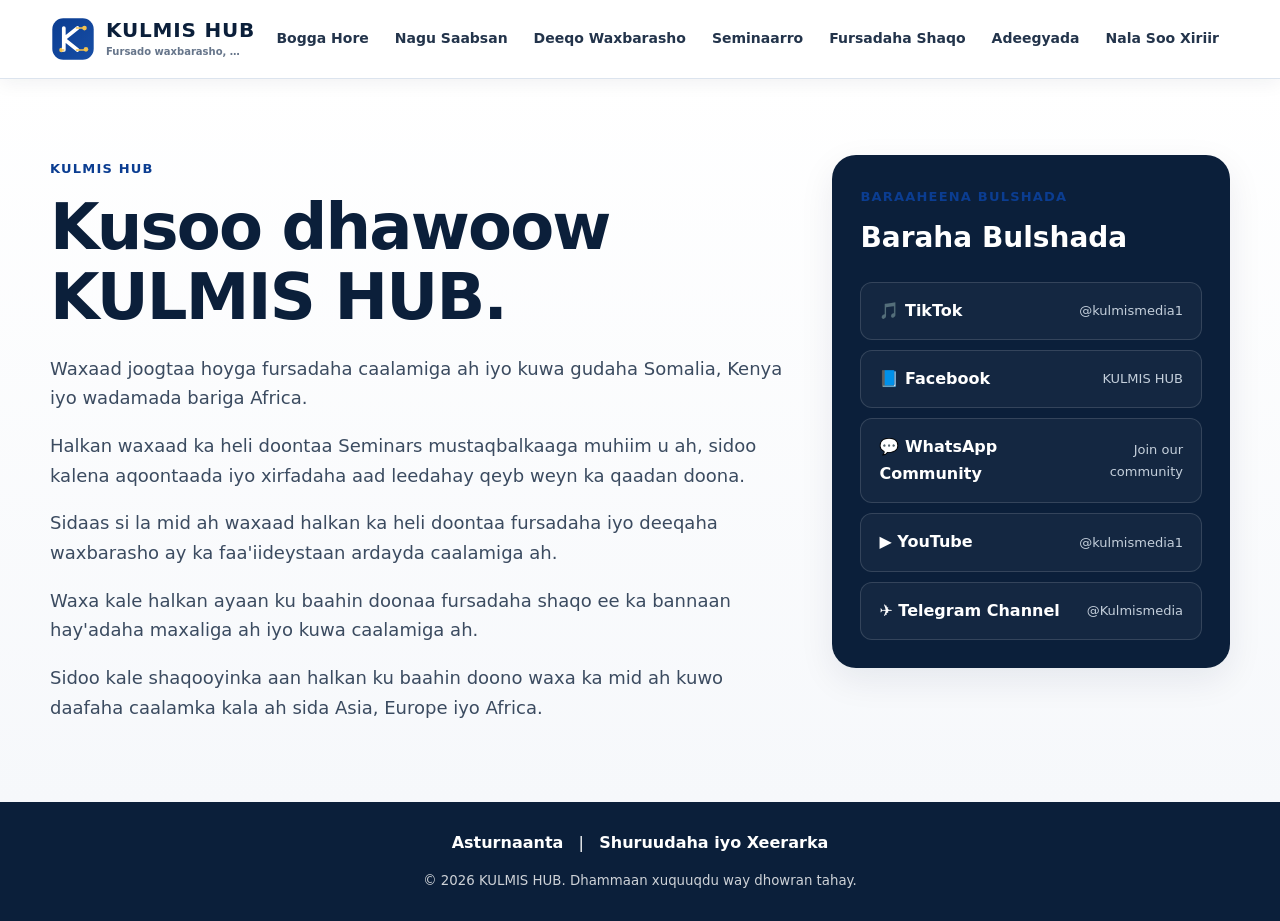
==== commit d18fa5c1: "Create Index.html" ====
--- a/Index.html
+++ b/Index.html
@@ -6,66 +6,381 @@
 <title>KULMIS HUB</title>
 <meta name="description" content="KULMIS HUB — Scholarships, Seminars and Work Opportunities">
 <link rel="stylesheet" href="assets/style.css">
+
 <style>
-.page{display:none}.page.active{display:block}
-.choice-grid{display:grid;grid-template-columns:repeat(auto-fit,minmax(190px,1fr));gap:18px;margin-top:28px}
-.choice-card{border:1px solid #d9e1ea;border-radius:18px;padding:24px;background:#fff;cursor:pointer;text-align:left;transition:.2s}
-.choice-card:hover{transform:translateY(-2px);box-shadow:0 10px 25px #00000012}
-.choice-card span{font-size:34px;display:block;margin-bottom:12px}.choice-card b{font-size:20px;display:block}.choice-card small{display:block;margin-top:7px;color:#68778a;line-height:1.5}
-.back{margin-top:22px;border:0;background:transparent;font-weight:700;cursor:pointer}
-.country-list,.result-list{display:grid;grid-template-columns:repeat(auto-fit,minmax(220px,1fr));gap:14px;margin-top:22px}
-.country-btn,.result-card{padding:18px;border:1px solid #d9e1ea;border-radius:15px;background:#fff}
-.country-btn{cursor:pointer;text-align:left;font-weight:700}.country-btn:hover{border-color:#d6a83d}
-.social-links{display:grid;gap:10px;max-width:600px}.social-links a{display:flex;justify-content:space-between;gap:15px;padding:15px 18px;border:1px solid #ffffff22;border-radius:12px}
-.social-links a b{color:#fff}.social-links a span{color:#c4cfdb}
-footer{text-align:center;padding:28px 15px}
-footer small{opacity:.8}
-
-
-.saudi-post{grid-column:1/-1;background:#fff;border:1px solid #d9e1ea;border-radius:20px;overflow:hidden;box-shadow:0 10px 30px #00000012}
-.saudi-post-image{width:100%;display:block;max-height:620px;object-fit:cover}
-.saudi-post-body{padding:28px;line-height:1.8}
-.saudi-post-body h3{margin:0 0 8px;color:#0b3d91;font-size:30px;line-height:1.3}
-.saudi-post-body h4{margin:28px 0 10px;color:#0b3d91;font-size:21px}
-.saudi-meta{color:#68778a;font-size:14px;margin-bottom:22px}
-.saudi-post-body ul{padding-left:22px}
-.saudi-post-body li{margin-bottom:9px}
-.saudi-dates{background:#eef5ff;border-left:5px solid #0b3d91;border-radius:10px;padding:15px 18px}
-.saudi-note{background:#fff8df;border-left:5px solid #d4af37;border-radius:10px;padding:16px 18px;margin-top:20px}
-.saudi-apply{display:inline-block;margin-top:22px;padding:14px 22px;border-radius:10px;background:#0b3d91;color:#fff;text-decoration:none;font-weight:700}
-.saudi-apply:hover{background:#082e6d}
-@media(max-width:600px){.saudi-post-body{padding:20px}.saudi-post-body h3{font-size:25px}.saudi-post-body h4{font-size:19px}.saudi-post-image{max-height:none}}
-
-/* Mobile menu fix */
-.menu{display:none;background:transparent;border:0;color:inherit;font-size:28px;cursor:pointer;padding:8px;z-index:20;transform:translateY(7px)}
+.page{display:none}
+.page.active{display:block}
+
+.choice-grid{
+display:grid;
+grid-template-columns:repeat(auto-fit,minmax(190px,1fr));
+gap:18px;
+margin-top:28px
+}
+
+.choice-card{
+border:1px solid #d9e1ea;
+border-radius:18px;
+padding:24px;
+background:#fff;
+cursor:pointer;
+text-align:left;
+transition:.2s
+}
+
+.choice-card:hover{
+transform:translateY(-2px);
+box-shadow:0 10px 25px #00000012
+}
+
+.choice-card span{
+font-size:34px;
+display:block;
+margin-bottom:12px
+}
+
+.choice-card b{
+font-size:20px;
+display:block
+}
+
+.choice-card small{
+display:block;
+margin-top:7px;
+color:#68778a;
+line-height:1.5
+}
+
+.back{
+margin-top:22px;
+border:0;
+background:transparent;
+font-weight:700;
+cursor:pointer
+}
+
+.country-list,
+.result-list{
+display:grid;
+grid-template-columns:repeat(auto-fit,minmax(220px,1fr));
+gap:14px;
+margin-top:22px
+}
+
+.country-btn,
+.result-card{
+padding:18px;
+border:1px solid #d9e1ea;
+border-radius:15px;
+background:#fff
+}
+
+.country-btn{
+cursor:pointer;
+text-align:left;
+font-weight:700
+}
+
+.country-btn:hover{
+border-color:#d6a83d
+}
+
+.social-links{
+display:grid;
+gap:10px;
+max-width:600px
+}
+
+.social-links a{
+display:flex;
+justify-content:space-between;
+gap:15px;
+padding:15px 18px;
+border:1px solid #ffffff22;
+border-radius:12px
+}
+
+.social-links a b{
+color:#fff
+}
+
+.social-links a span{
+color:#c4cfdb
+}
+
+footer{
+text-align:center;
+padding:28px 15px
+}
+
+footer small{
+opacity:.8
+}
+
+.saudi-post{
+grid-column:1/-1;
+background:#fff;
+border:1px solid #d9e1ea;
+border-radius:20px;
+overflow:hidden;
+box-shadow:0 10px 30px #00000012
+}
+
+.saudi-post-image{
+width:100%;
+display:block;
+max-height:620px;
+object-fit:cover
+}
+
+.saudi-post-body{
+padding:28px;
+line-height:1.8
+}
+
+.saudi-post-body h3{
+margin:0 0 8px;
+color:#0b3d91;
+font-size:30px;
+line-height:1.3
+}
+
+.saudi-post-body h4{
+margin:28px 0 10px;
+color:#0b3d91;
+font-size:21px
+}
+
+.saudi-meta{
+color:#68778a;
+font-size:14px;
+margin-bottom:22px
+}
+
+.saudi-post-body ul{
+padding-left:22px
+}
+
+.saudi-post-body li{
+margin-bottom:9px
+}
+
+.saudi-dates{
+background:#eef5ff;
+border-left:5px solid #0b3d91;
+border-radius:10px;
+padding:15px 18px
+}
+
+.saudi-note{
+background:#fff8df;
+border-left:5px solid #d4af37;
+border-radius:10px;
+padding:16px 18px;
+margin-top:20px
+}
+
+.saudi-apply{
+display:inline-block;
+margin-top:22px;
+padding:14px 22px;
+border-radius:10px;
+background:#0b3d91;
+color:#fff;
+text-decoration:none;
+font-weight:700
+}
+
+.saudi-apply:hover{
+background:#082e6d
+}
+
+.menu{
+display:none;
+background:transparent;
+border:0;
+color:inherit;
+font-size:28px;
+cursor:pointer;
+padding:8px;
+z-index:20;
+transform:translateY(7px)
+}
+
 @media(max-width:850px){
-  .nav{position:relative}
-  .menu{display:block;margin-left:auto}
-  header nav{display:none;position:absolute;right:15px;top:72px;width:220px;background:#fff;border:1px solid #d9e1ea;border-radius:14px;padding:10px;box-shadow:0 12px 30px #0002;z-index:50}
-  header nav.open{display:flex;flex-direction:column;gap:4px}
-  header nav a{display:block;padding:13px 14px;border-radius:9px;color:#152235}
-  header nav a:hover{background:#f2f5f8}
-}
-
-.bottom-menu{display:flex;justify-content:center;gap:8px;flex-wrap:wrap;padding:16px 12px;background:#0b1f3a;border-top:1px solid #ffffff18;position:sticky;bottom:0;z-index:40}
-.bottom-menu a{display:flex;flex-direction:column;align-items:center;gap:3px;min-width:82px;padding:8px 10px;border-radius:10px;color:#fff;font-size:13px;text-decoration:none}
-.bottom-menu a:hover{background:#ffffff14}
-.bottom-menu a:first-letter{font-size:18px}
-.contact-form{max-width:620px}
-.contact-form form{display:grid;gap:8px}
-.contact-form label{font-weight:700;margin-top:8px}
-.contact-form input,.contact-form textarea{width:100%;box-sizing:border-box;border:1px solid #d9e1ea;border-radius:10px;padding:13px;font:inherit;background:#fff}
-.contact-form button{border:0;border-radius:10px;padding:13px 18px;font-weight:700;cursor:pointer}
-@media(max-width:600px){.bottom-menu{justify-content:space-around;gap:2px;padding:8px 3px}.bottom-menu a{min-width:50px;padding:7px 4px;font-size:11px}}
-footer a{color:inherit;font-weight:700;text-decoration:none} footer a:hover{text-decoration:underline}
+
+.nav{
+position:relative
+}
+
+.menu{
+display:block;
+margin-left:auto
+}
+
+header nav{
+display:none;
+position:absolute;
+right:15px;
+top:72px;
+width:220px;
+background:#fff;
+border:1px solid #d9e1ea;
+border-radius:14px;
+padding:10px;
+box-shadow:0 12px 30px #0002;
+z-index:50
+}
+
+header nav.open{
+display:flex;
+flex-direction:column;
+gap:4px
+}
+
+header nav a{
+display:block;
+padding:13px 14px;
+border-radius:9px;
+color:#152235
+}
+
+header nav a:hover{
+background:#f2f5f8
+}
+
+}
+
+.bottom-menu{
+display:flex;
+justify-content:center;
+gap:8px;
+flex-wrap:wrap;
+padding:16px 12px;
+background:#0b1f3a;
+border-top:1px solid #ffffff18;
+position:sticky;
+bottom:0;
+z-index:40
+}
+
+.bottom-menu a{
+display:flex;
+flex-direction:column;
+align-items:center;
+gap:3px;
+min-width:82px;
+padding:8px 10px;
+border-radius:10px;
+color:#fff;
+font-size:13px;
+text-decoration:none
+}
+
+.bottom-menu a:hover{
+background:#ffffff14
+}
+
+.contact-form{
+max-width:620px
+}
+
+.contact-form form{
+display:grid;
+gap:8px
+}
+
+.contact-form label{
+font-weight:700;
+margin-top:8px
+}
+
+.contact-form input,
+.contact-form textarea{
+width:100%;
+box-sizing:border-box;
+border:1px solid #d9e1ea;
+border-radius:10px;
+padding:13px;
+font:inherit;
+background:#fff
+}
+
+.contact-form button{
+border:0;
+border-radius:10px;
+padding:13px 18px;
+font-weight:700;
+cursor:pointer
+}
+
+footer a{
+color:inherit;
+font-weight:700;
+text-decoration:none
+}
+
+footer a:hover{
+text-decoration:underline
+}
+
+@media(max-width:600px){
+
+.bottom-menu{
+justify-content:space-around;
+gap:2px;
+padding:8px 3px
+}
+
+.bottom-menu a{
+min-width:50px;
+padding:7px 4px;
+font-size:11px
+}
+
+.saudi-post-body{
+padding:20px
+}
+
+.saudi-post-body h3{
+font-size:25px
+}
+
+.saudi-post-body h4{
+font-size:19px
+}
+
+.saudi-post-image{
+max-height:none
+}
+
+}
 </style>
 </head>
+
 <body>
+
 <header>
+
 <div class="wrap nav">
-<a class="brand" href="#home" aria-label="KULMIS HUB - Bogga Hore"><img src="assets/logo.svg" alt="KULMIS HUB logo"><span class="brand-text"><strong>KULMIS HUB</strong><small>Fursado waxbarasho, Seminars & shaqooyin</small></span></a>
+
+<a class="brand"
+href="#home"
+aria-label="KULMIS HUB - Bogga Hore">
+
+<img src="assets/logo.svg" alt="KULMIS HUB logo">
+
+<span class="brand-text">
+<strong>KULMIS HUB</strong>
+<small>Fursado waxbarasho, Seminars & shaqooyin</small>
+</span>
+
+</a>
+
 <button class="menu" aria-label="Menu">☰</button>
+
 <nav>
+
 <a href="#home">Bogga Hore</a>
 <a href="#about">Nagu Saabsan</a>
 <a href="#scholarships">Deeqo Waxbarasho</a>
@@ -73,162 +388,606 @@
 <a href="#work">Fursadaha Shaqo</a>
 <a href="#services">Adeegyada</a>
 <a href="#contact">Nala Soo Xiriir</a>
+
 </nav>
-</div>
+
+</div>
+
 </header>
 
+
 <main>
+
 <section id="home" class="page active hero">
+
 <div class="wrap">
+
 <div class="home-copy">
+
 <label>KULMIS HUB</label>
+
 <h1>Kusoo dhawoow KULMIS HUB.</h1>
-<p>Waxaad joogtaa hoyga fursadaha caalamiga ah iyo kuwa gudaha Somalia, Kenya iyo wadamada bariga Africa.</p>
-<p>Halkan waxaad ka heli doontaa Seminars mustaqbalkaaga muhiim u ah, sidoo kalena aqoontaada iyo xirfadaha aad leedahay qeyb weyn ka qaadan doona.</p>
-<p>Sidaas si la mid ah waxaad halkan ka heli doontaa fursadaha iyo deeqaha waxbarasho ay ka faa'iideystaan ardayda caalamiga ah oo aan qeyb ka nahay haddii aan nahay ardayda Soomaaliyeed.</p>
-<p>Waxa kale halkan ayaan ku baahin doonaa fursadaha shaqo ee ka bannaan hay'adaha maxaliga ah ee ka howlgala dalkeena sida kuwa Qaramada Midoobe, urur goboleedka IGAD, Midowga Africa iyo wixii la mida.</p>
-<p>Sidoo kale shaqooyinka aan halkan ku baahin doono waxa ka mid ah kuwo daafaha caalamka kala ah sida Asia, Europe iyo qeybo Africa kamid ah.</p>
-</div>
+
+<p>
+Waxaad joogtaa hoyga fursadaha caalamiga ah iyo kuwa gudaha Somalia,
+Kenya iyo wadamada bariga Africa.
+</p>
+
+<p>
+Halkan waxaad ka heli doontaa Seminars mustaqbalkaaga muhiim u ah,
+sidoo kalena aqoontaada iyo xirfadaha aad leedahay qeyb weyn ka qaadan doona.
+</p>
+
+<p>
+Sidaas si la mid ah waxaad halkan ka heli doontaa fursadaha iyo
+deeqaha waxbarasho ay ka faa'iideystaan ardayda caalamiga ah.
+</p>
+
+<p>
+Waxa kale halkan ayaan ku baahin doonaa fursadaha shaqo ee ka bannaan
+hay'adaha maxaliga ah iyo kuwa caalamiga ah.
+</p>
+
+<p>
+Sidoo kale shaqooyinka aan halkan ku baahin doono waxa ka mid ah
+kuwo daafaha caalamka kala ah sida Asia, Europe iyo Africa.
+</p>
+
+</div>
+
+
 <div class="social-box">
-<label>BARAAHEENA BULSHADA</label><h2>Baraha Bulshada</h2>
+
+<label>BARAAHEENA BULSHADA</label>
+
+<h2>Baraha Bulshada</h2>
+
 <div class="social-links">
-<a target="_blank" href="https://www.tiktok.com/@kulmismedia1?_r=1&_t=ZS-99joCDAkc3p"><b>🎵 TikTok</b><span>@kulmismedia1</span></a>
-<a target="_blank" href="https://www.facebook.com/share/1CBScozWZg/"><b>📘 Facebook</b><span>KULMIS HUB</span></a>
-<a target="_blank" href="https://chat.whatsapp.com/ENOp6oKksKmIyfj5KvMY56"><b>💬 WhatsApp Community</b><span>Join our community</span></a>
-<a target="_blank" href="https://youtube.com/@kulmismedia1?si=eSlGm1EISkqYqeSC"><b>▶️ YouTube</b><span>@kulmismedia1</span></a>
-<a target="_blank" href="https://t.me/Kulmismedia"><b>✈️ Telegram Channel</b><span>@Kulmismedia</span></a>
-</div></div>
-</div>
+
+<a target="_blank"
+href="https://www.tiktok.com/@kulmismedia1">
+<b>🎵 TikTok</b>
+<span>@kulmismedia1</span>
+</a>
+
+<a target="_blank"
+href="https://www.facebook.com/share/1CBScozWZg/">
+<b>📘 Facebook</b>
+<span>KULMIS HUB</span>
+</a>
+
+<a target="_blank"
+href="https://chat.whatsapp.com/ENOp6oKksKmIyfj5KvMY56">
+<b>💬 WhatsApp Community</b>
+<span>Join our community</span>
+</a>
+
+<a target="_blank"
+href="https://youtube.com/@kulmismedia1">
+<b>▶️ YouTube</b>
+<span>@kulmismedia1</span>
+</a>
+
+<a target="_blank"
+href="https://t.me/Kulmismedia">
+<b>✈️ Telegram Channel</b>
+<span>@Kulmismedia</span>
+</a>
+
+</div>
+
+</div>
+
+</div>
+
 </section>
 
-<section id="about" class="page section"><div class="wrap">
-<label>NAGU SAABSAN</label><h2>About KULMIS HUB</h2>
-
-<p><b><i>KULMIS HUB waa madal dijitaal ah oo diiradda saarta baahinta fursadaha waxbarasho, seminars, shaqooyin iyo fursado kale oo muhiim u ah dhalinyarada iyo bulshada Soomaaliyeed.</i></b></p>
-
-<p><b><i>Waxaan isku dayeynaa inaan hal meel ku soo uruurino fursadaha gudaha iyo kuwa caalamiga ah, si qof kasta uu si fudud uga helo xog ku saabsan fursadaha u furan.</i></b></p>
-
-<h3><b><i>Waxaan baahinnaa:</i></b></h3>
+
+<section id="about" class="page section">
+
+<div class="wrap">
+
+<label>NAGU SAABSAN</label>
+
+<h2>About KULMIS HUB</h2>
+
+<p>
+<b><i>
+KULMIS HUB waa madal dijitaal ah oo diiradda saarta baahinta
+fursadaha waxbarasho, seminars, shaqooyin iyo fursado kale oo muhiim
+u ah dhalinyarada iyo bulshada Soomaaliyeed.
+</i></b>
+</p>
+
+<p>
+<b><i>
+Waxaan isku dayeynaa inaan hal meel ku soo uruurino fursadaha gudaha
+iyo kuwa caalamiga ah.
+</i></b>
+</p>
+
+<h3>Waxaan baahinnaa:</h3>
+
 <ul>
-<li><b><i>🎓 Scholarships & Educational Opportunities</i></b></li>
-<li><b><i>🎤 Gudaha & Caalami Seminars</i></b></li>
-<li><b><i>💼 Gudaha & Caalami Work Opportunities</i></b></li>
-<li><b><i>🌍 Caalami Opportunities</i></b></li>
+
+<li>🎓 Scholarships & Educational Opportunities</li>
+
+<li>🎤 Gudaha & Caalami Seminars</li>
+
+<li>💼 Gudaha & Caalami Work Opportunities</li>
+
+<li>🌍 Caalami Opportunities</li>
+
 </ul>
 
-<p><b><i>Ujeeddadeennu waa inaan fududeyno helitaanka xogta fursadaha, isla markaana aan dhalinyarada ku dhiirrigelinno inay ka faa'iideystaan waxbarashada, shaqada iyo horumarinta xirfadahooda.</i></b></p>
-
-<h3><b><i>Aragtideenna</i></b></h3>
-<p><b><i>In KULMIS HUB noqoto meel lagu kalsoon yahay oo laga helo xog iyo fursado waxbarasho, shaqo iyo horumarineed oo gudaha iyo caalamka ah.</i></b></p>
-
-<h3><b><i>Hadafkeenna</i></b></h3>
-<p><b><i>Inaan bulshada siino xog faa'iido leh, fudud oo la fahmi karo, isla markaana aan dadka ku hagno meelaha rasmiga ah ee fursadaha laga codsan karo.</i></b></p>
-</div></section>
-
-<section id="scholarships" class="page section"><div class="wrap">
-<label>DEEGO WAXBARASHO</label><h2>Deeqo Waxbarasho</h2>
-<p>Marka aad doorato qaaradda, waxaa kuu soo baxaya wadamada ku jira qaaraddaas.</p>
+<h3>Aragtideenna</h3>
+
+<p>
+In KULMIS HUB noqoto meel lagu kalsoon yahay oo laga helo xog iyo
+fursado waxbarasho, shaqo iyo horumarineed.
+</p>
+
+<h3>Hadafkeenna</h3>
+
+<p>
+Inaan bulshada siino xog faa'iido leh, fudud oo la fahmi karo,
+isla markaana aan dadka ku hagno meelaha rasmiga ah.
+</p>
+
+</div>
+
+</section>
+
+
+<section id="scholarships" class="page section">
+
+<div class="wrap">
+
+<label>DEEGO WAXBARASHO</label>
+
+<h2>Deeqo Waxbarasho</h2>
+
+<p>
+Marka aad doorato qaaradda, waxaa kuu soo baxaya wadamada ku jira qaaraddaas.
+</p>
+
 <div id="scholarshipContinents" class="choice-grid"></div>
-<div id="scholarshipCountries" style="display:none"><button class="back" onclick="backTo('scholarshipContinents','scholarshipCountries')">← ← Qaaradaha</button><h3 id="selectedContinent"></h3><div id="countryGrid" class="country-list"></div></div>
-<div id="scholarshipResults" style="display:none"><button class="back" onclick="backTo('scholarshipCountries','scholarshipResults')">← ← Wadamada</button><h3 id="selectedCountry"></h3><div id="resultGrid" class="result-list"></div></div>
-</div></section>
-
-<section id="seminars" class="page section"><div class="wrap">
-<label>SEMINAARRO</label><h2>Seminaarro</h2>
+
+
+<div id="scholarshipCountries" style="display:none">
+
+<button class="back"
+onclick="backTo('scholarshipContinents','scholarshipCountries')">
+← ← Qaaradaha
+</button>
+
+<h3 id="selectedContinent"></h3>
+
+<div id="countryGrid" class="country-list"></div>
+
+</div>
+
+
+<div id="scholarshipResults" style="display:none">
+
+<button class="back"
+onclick="backTo('scholarshipCountries','scholarshipResults')">
+← ← Wadamada
+</button>
+
+<h3 id="selectedCountry"></h3>
+
+<div id="resultGrid" class="result-list"></div>
+
+</div>
+
+</div>
+
+</section>
+
+
+<section id="seminars" class="page section">
+
+<div class="wrap">
+
+<label>SEMINAARRO</label>
+
+<h2>Seminaarro</h2>
+
 <div class="choice-grid">
-<button class="choice-card" onclick="showType('seminars','Gudaha')"><span>📍</span><b>Gudaha</b><small>Seminars and workshops gudaha Somalia, Kenya iyo Bariga Africa.</small></button>
-<button class="choice-card" onclick="showType('seminars','Caalami')"><span>🌍</span><b>Caalami</b><small>Caalami seminars, conferences and webinars.</small></button>
-</div><div id="seminarList" class="result-list"></div>
-</div></section>
-
-<section id="work" class="page section"><div class="wrap">
-<label>FURSADAHA SHAQO</label><h2>Fursadaha Shaqo</h2>
+
+<button class="choice-card"
+onclick="showType('seminars','Gudaha')">
+
+<span>📍</span>
+
+<b>Gudaha</b>
+
+<small>
+Seminars iyo workshops gudaha Somalia, Kenya iyo Bariga Africa.
+</small>
+
+</button>
+
+
+<button class="choice-card"
+onclick="showType('seminars','Caalami')">
+
+<span>🌍</span>
+
+<b>Caalami</b>
+
+<small>
+Caalami seminars, conferences iyo webinars.
+</small>
+
+</button>
+
+</div>
+
+<div id="seminarList" class="result-list"></div>
+
+</div>
+
+</section>
+
+
+<section id="work" class="page section">
+
+<div class="wrap">
+
+<label>FURSADAHA SHAQO</label>
+
+<h2>Fursadaha Shaqo</h2>
+
 <div class="choice-grid">
-<button class="choice-card" onclick="showWorkHome('Gudaha')"><span>📍</span><b>Gudaha</b><small>Fursadaha shaqo ee hay'adaha iyo ururada ka howlgala gudaha.</small></button>
-<button class="choice-card" onclick="showWorkHome('Caalami')"><span>🌎</span><b>Caalami</b><small>Fursadaha shaqo ee dalalka iyo qaaradaha kala duwan.</small></button>
-</div>
+
+<button class="choice-card"
+onclick="showWorkHome('Gudaha')">
+
+<span>📍</span>
+
+<b>Gudaha</b>
+
+<small>
+Fursadaha shaqo ee gudaha.
+</small>
+
+</button>
+
+
+<button class="choice-card"
+onclick="showWorkHome('Caalami')">
+
+<span>🌎</span>
+
+<b>Caalami</b>
+
+<small>
+Fursadaha shaqo ee dalalka iyo qaaradaha kala duwan.
+</small>
+
+</button>
+
+</div>
+
 
 <div id="workInternational" style="display:none">
-<button class="back" onclick="backWorkHome()">← ← Fursadaha Shaqo</button>
+
+<button class="back"
+onclick="backWorkHome()">
+← ← Fursadaha Shaqo
+</button>
+
 <h3>Qaaradaha</h3>
+
 <div id="workContinents" class="choice-grid"></div>
-</div>
+
+</div>
+
 
 <div id="workCountries" style="display:none">
-<button class="back" onclick="backWorkContinents()">← ← Qaaradaha</button>
+
+<button class="back"
+onclick="backWorkContinents()">
+← ← Qaaradaha
+</button>
+
 <h3 id="workSelectedContinent"></h3>
+
 <div id="workCountryGrid" class="country-list"></div>
-</div>
+
+</div>
+
 
 <div id="workList" class="result-list"></div>
 
-<div class="service-note"><b>💼 Caawinta Codsiga Shaqada:</b><br>Link-ga shaqada waan soo dhigi doonaa. Haddii aad rabto in KULMIS HUB si gaar ah kuugu sameeyo codsiga, nala soo xiriir si aan kaaga caawino. <b>Ogow: adeeggan waa lacag.</b> Qiimuhu fixed ma aha; adeegga iyo qiimaha waxaa lagu heshiinayaa iyadoo ku xiran baahidaada.</div>
-</div></section>
-
-<section id="services" class="page section"><div class="wrap">
-<label>ADEEGYADA</label><h2>Adeegyada</h2>
+
+<div class="service-note">
+
+<b>💼 Caawinta Codsiga Shaqada:</b>
+
+<br>
+
+Link-ga shaqada waan soo dhigi doonaa.
+
+<br>
+
+Haddii aad rabto in KULMIS HUB si gaar ah kuugu sameeyo
+codsiga, nala soo xiriir.
+
+<br>
+
+<b>Ogow: adeeggan waa lacag.</b>
+
+</div>
+
+</div>
+
+</section>
+
+
+<section id="services" class="page section">
+
+<div class="wrap">
+
+<label>ADEEGYADA</label>
+
+<h2>Adeegyada</h2>
+
 <div class="service-grid">
-<article><b><i>🎓 Scholarship Application Assistance</i></b><p>Waxaan kaa caawinaynaa raadinta scholarship-ka kugu habboon, fahamka shuruudaha, diyaarinta dukumentiyada iyo habka codsiga.</p></article>
-<article><b><i>🏫 University Admission Assistance</i></b><p>Waxaan kaa caawinaynaa doorashada jaamacadda iyo program-ka kugu habboon, iyo diyaarinta iyo gudbinta codsiga admission-ka.</p><small><b>Codsiga:</b> Link-ga jaamacadda waan soo dhigi doonaa. Haddii aad rabto in KULMIS HUB si gaar ah kuugu sameeyo codsiga, nala soo xiriir si aan kaaga caawino. <b>Ogow: adeeggan waa lacag.</b> Qiimuhu fixed ma aha; adeegga iyo qiimaha waxaa lagu heshiinayaa iyadoo ku xiran baahidaada.</small></article>
-<article><b><i>📄 Application & Document Guidance</i></b><p>Waxaan ku siinaynaa hagitaan ku saabsan dukumentiyada loo baahan yahay, sida loo diyaariyo iyo sida loo gudbiyo codsiga.</p></article>
-<article><b><i>🌍 Study Abroad Guidance</i></b><p>Waxaan kaa caawinaynaa fahamka fursadaha waxbarasho ee Europe, Asia, Africa iyo qaybaha kale ee dunida.</p></article>
-<article><b><i>💼 Job & Internship Application Guidance</i></b><p>Waxaan kaa caawinaynaa fahamka fursadaha shaqo iyo internship-ka, iyo habka saxda ah ee loo codsado.</p><small><b>Codsiga:</b> Link-ga jaamacadda waan soo dhigi doonaa. Haddii aad rabto in KULMIS HUB si gaar ah kuugu sameeyo codsiga, nala soo xiriir si aan kaaga caawino. <b>Ogow: adeeggan waa lacag.</b> Qiimuhu fixed ma aha; adeegga iyo qiimaha waxaa lagu heshiinayaa iyadoo ku xiran baahidaada.</small></article>
-<article><b><i>🎤 Seminar & Opportunity Guidance</i></b><p>Waxaan kuu soo gudbinaynaa seminars, workshops, conferences iyo fursado kale oo aqoonta iyo xirfadahaaga horumarin kara.</p></article>
-</div>
-<div class="service-note"><b>📩 Adeegyada Admission & Shaqo:</b> Link-ga jaamacadda ama shaqada waan soo dhigi doonaa. Haddii aad rabto in KULMIS HUB si gaar ah kuugu sameeyo codsiga, nala soo xiriir si aan kaaga caawino. <b>Ogow: qaybta codsiga gaarka ah waa adeeg lacag leh.</b> Qiimuhu fixed ma aha; adeegga iyo qiimaha waxaa lagu heshiinayaa iyadoo ku xiran baahidaada.</div>
-<p style="margin-top:24px"><b><i>Fiiro gaar ah:</i></b> KULMIS HUB ma dammaanad qaado admission, scholarship ama shaqo. Go'aanka ugu dambeeya waxaa leh jaamacadda, hay'adda ama loo-shaqeeyaha.</p>
-</div></section>
-
-<section id="contact" class="page section"><div class="wrap">
-<label>NALA SOO XIRIIR</label><h2>Nala Soo Xiriir</h2>
+
+<article>
+
+<b>🎓 Scholarship Application Assistance</b>
+
+<p>
+Waxaan kaa caawinaynaa fahamka shuruudaha iyo habka codsiga.
+</p>
+
+</article>
+
+
+<article>
+
+<b>🏫 University Admission Assistance</b>
+
+<p>
+Waxaan kaa caawinaynaa doorashada jaamacadda iyo program-ka.
+</p>
+
+</article>
+
+
+<article>
+
+<b>📄 Application & Document Guidance</b>
+
+<p>
+Waxaan ku siinaynaa hagitaan ku saabsan dukumentiyada loo baahan yahay.
+</p>
+
+</article>
+
+
+<article>
+
+<b>🌍 Study Abroad Guidance</b>
+
+<p>
+Waxaan kaa caawinaynaa fahamka fursadaha waxbarasho ee dunida.
+</p>
+
+</article>
+
+
+<article>
+
+<b>💼 Job & Internship Application Guidance</b>
+
+<p>
+Waxaan kaa caawinaynaa fahamka fursadaha shaqo iyo internship-ka.
+</p>
+
+</article>
+
+
+<article>
+
+<b>🎤 Seminar & Opportunity Guidance</b>
+
+<p>
+Waxaan kuu soo gudbinaynaa seminars, workshops iyo conferences.
+</p>
+
+</article>
+
+</div>
+
+
+<div class="service-note">
+
+<b>📩 Adeegyada Admission & Shaqo:</b>
+
+<br>
+
+Link-ga jaamacadda ama shaqada waan soo dhigi doonaa.
+
+<br>
+
+Haddii aad rabto in KULMIS HUB si gaar ah kuugu sameeyo
+codsiga, nala soo xiriir.
+
+<br>
+
+<b>Ogow: qaybta codsiga gaarka ah waa adeeg lacag leh.</b>
+
+</div>
+
+</div>
+
+</section>
+
+
+<section id="contact" class="page section">
+
+<div class="wrap">
+
+<label>NALA SOO XIRIIR</label>
+
+<h2>Nala Soo Xiriir</h2>
+
 <div class="contact-form">
-<form onsubmit="event.preventDefault(); alert('Mahadsanid! Fariintaada waa la diyaariyey.');">
+
+<form
+onsubmit="event.preventDefault();alert('Mahadsanid! Fariintaada waa la diyaariyey.');">
+
 <label for="name">Magaca qofka</label>
-<input id="name" name="name" type="text" placeholder="Magacaaga" required>
+
+<input
+id="name"
+name="name"
+type="text"
+placeholder="Magacaaga"
+required
+>
+
 <label for="email">Email-kiisa</label>
-<input id="email" name="email" type="email" placeholder="Email-kaaga" required>
+
+<input
+id="email"
+name="email"
+type="email"
+placeholder="Email-kaaga"
+required
+>
+
 <label for="message">Message-kiisa</label>
-<textarea id="message" name="message" rows="6" placeholder="Tusaale: Waxaan rabaa caawinta admission jaamacad / codsiga fursad shaqo..." required></textarea>
-<button type="submit">Dir Fariinta</button>
+
+<textarea
+id="message"
+name="message"
+rows="6"
+placeholder="Qor fariintaada..."
+required>
+</textarea>
+
+<button type="submit">
+Dir Fariinta
+</button>
+
 </form>
-</div></div></section>
-
-
-<section id="privacy" class="page section"><div class="wrap">
-<label>ASTURNAANTA</label><h2>Qaanuunka Asturnaanta</h2>
-<p><b><i>KULMIS HUB</i></b> waxay ixtiraamaysaa asturnaanta dadka isticmaala website-kan. Waxaan ururin karnaa oo keliya xogta aad si toos ah noogu soo gudbiso, sida magaca, email-ka iyo fariinta aad ku soo dirto foomka xiriirka.</p>
-<p>Xogtaas waxaa loo isticmaalaa oo keliya in lagula soo xiriiro, laguna fahmo codsigaaga. Ma iibinno mana kirayno xogtaada shaqsiyeed.</p>
-<p>Website-kan wuxuu sidoo kale kuu gudbin karaa bogag rasmi ah oo ay leeyihiin jaamacado, hay'ado ama adeegyo kale. Marka aad website kale booqato, waxaa ku khuseeya siyaasadda asturnaanta ee website-kaas.</p>
-<p>Waxaan qaadi doonaa tallaabooyin macquul ah oo lagu ilaaliyo xogta aad nala wadaagto. Haddii aad qabto su'aal ku saabsan asturnaanta, nagala soo xiriir bogga <b>Nala Soo Xiriir</b>.</p>
-</div></section>
-
-<section id="terms" class="page section"><div class="wrap">
-<label>SHURUUCDA ISTICMAALKA</label><h2>Shuruudaha iyo Xeerarka</h2>
-<p>Markaad isticmaasho <b>KULMIS HUB</b>, waxaad oggolaanaysaa inaad u isticmaasho website-kan si sharci ah oo masuuliyad leh.</p>
-<p><b>Macluumaadka fursadaha:</b> Waxaan dadaalnaa inaan bixino xog sax ah oo waxtar leh, laakiin shuruudaha, taariikhaha, khidmadaha iyo go'aamada jaamacadaha ama hay'adaha way is beddeli karaan. Had iyo jeer ka hubi bogga rasmiga ah ka hor intaadan codsan.</p>
-<p><b>Ma dammaanad qaadno natiijo:</b> KULMIS HUB ma dammaanad qaado in qof loo aqbali doono scholarship, admission, shaqo, internship ama fursad kale. Go'aanka waxaa leh hay'adda, jaamacadda ama loo-shaqeeyaha.</p>
-<p><b>Xiriirrada dibadda:</b> Qaar ka mid ah links-ka website-kan waxay kuu gudbinayaan bogag kale. KULMIS HUB mas'uul kama aha waxyaabaha ama siyaasadaha website-yadaas.</p>
-<p><b>Isticmaalka qoraallada iyo sawirrada:</b> Ha nuqulan ama dib u qaybin waxyaabaha KULMIS HUB adigoon haysan oggolaansho marka oggolaansho loo baahan yahay.</p>
-</div></section>
+
+</div>
+
+</div>
+
+</section>
+
+
+<section id="privacy" class="page section">
+
+<div class="wrap">
+
+<label>ASTURNAANTA</label>
+
+<h2>Qaanuunka Asturnaanta</h2>
+
+<p>
+KULMIS HUB waxay ixtiraamaysaa asturnaanta dadka isticmaala website-kan.
+</p>
+
+<p>
+Waxaan ururin karnaa xogta aad si toos ah noogu soo gudbiso,
+sida magaca, email-ka iyo fariinta.
+</p>
+
+<p>
+Xogtaas waxaa loo isticmaalaa oo keliya in lagula soo xiriiro.
+</p>
+
+</div>
+
+</section>
+
+
+<section id="terms" class="page section">
+
+<div class="wrap">
+
+<label>SHURUUCDA ISTICMAALKA</label>
+
+<h2>Shuruudaha iyo Xeerarka</h2>
+
+<p>
+Markaad isticmaasho KULMIS HUB, waxaad oggolaanaysaa inaad
+u isticmaasho website-kan si sharci ah.
+</p>
+
+<p>
+Shuruudaha, taariikhaha iyo fursadaha way is beddeli karaan.
+Had iyo jeer ka hubi bogga rasmiga ah.
+</p>
+
+<p>
+KULMIS HUB ma dammaanad qaado scholarship, admission,
+shaqo ama internship.
+</p>
+
+</div>
+
+</section>
 
 </main>
 
 
-<footer><div style="margin-bottom:10px"><a href="#privacy">Asturnaanta</a> &nbsp; | &nbsp; <a href="#terms">Shuruudaha iyo Xeerarka</a></div><small>© 2026 KULMIS HUB. Dhammaan xuquuqdu way dhowran tahay.</small></footer>
+<footer>
+
+<div style="margin-bottom:10px">
+
+<a href="#privacy">Asturnaanta</a>
+
+&nbsp; | &nbsp;
+
+<a href="#terms">Shuruudaha iyo Xeerarka</a>
+
+</div>
+
+<small>
+© 2026 KULMIS HUB. Dhammaan xuquuqdu way dhowran tahay.
+</small>
+
+</footer>
+
 
 <script>
-function openPageFromHash(){
-  const id=(location.hash||'#home').slice(1);
-  document.querySelectorAll('.page').forEach(p=>p.classList.remove('active'));
-  const page=document.getElementById(id)||document.getElementById('home');
-  page.classList.add('active');
-}
-window.addEventListener('hashchange',openPageFromHash);
+
+const SUPABASE_URL =
+'https://wxamihjterffxrnpqxwt.supabase.co';
+
+const SUPABASE_KEY =
+'sb_publishable_KXBcUODUGXrWUTY70jNPvw_2SwNy-A1';
+
+let dbOpportunities=[];
+
 
 const data={
-Asia:{'Saudi Arabia':['Waxbarasho Sacuudi Carabiya','Deeqaha Jaamacadaha Sacuudiga'],'Türkiye':['Türkiye Scholarships'],'Qatar':['Qatar University Scholarships'],'Japan':['MEXT Scholarships'],'China':['Chinese Government Scholarship'],'South Korea':['GKS Scholarship'],'Malaysia':['Malaysia Caalami Scholarship']},
+
+Asia:{
+'Saudi Arabia':['Waxbarasho Sacuudi Carabiya'],
+'Türkiye':['Türkiye Scholarships'],
+'Qatar':['Qatar University Scholarships'],
+'Japan':['MEXT Scholarships'],
+'China':['Chinese Government Scholarship'],
+'South Korea':['GKS Scholarship'],
+'Malaysia':['Malaysia Scholarships']
+},
+
 Europe:{
-'UK (Ingiriiska)':['Chevening Scholarship','UK Scholarships'],
+
+'United Kingdom (UK)':['Chevening Scholarship'],
+'UK (Ingiriiska)':['Chevening Scholarship'],
+
 Germany:['DAAD Scholarships'],
 Ireland:['Irish Government Scholarships'],
 France:['France Scholarships'],
@@ -253,232 +1012,1162 @@
 Slovenia:['Slovenia Scholarships'],
 Croatia:['Croatia Scholarships'],
 Serbia:['Study in Serbia Opportunities'],
-'Bosnia and Herzegovina':['Bosnia and Herzegovina Scholarships'],
-Montenegro:['Montenegro Scholarships'],
-Albania:['Albania Scholarships'],
-'North Macedonia':['North Macedonia Scholarships'],
-Lithuania:['Lithuania Scholarships'],
-Latvia:['Latvia Scholarships'],
-Estonia:['Estonia Scholarships'],
 Luxembourg:['Luxembourg Scholarships'],
 Malta:['Malta Scholarships'],
 Cyprus:['Cyprus Scholarships'],
 Iceland:['Iceland Scholarships']
+
 },
-Africa:{Somalia:['Gudaha Study Opportunities'],'Kenya':['Scholarships in Kenya'],'South Africa':['Study in South Africa'],'Egypt':['Egypt Scholarships'],'Morocco':['Morocco Scholarships']},
-'North America':{USA:['Fulbright Opportunities'],Canada:['Canadian Scholarships']},
-'South America':{Brazil:['Brazil Scholarships'],Mexico:['Mexico Scholarships']}
+
+Africa:{
+Somalia:['Gudaha Study Opportunities'],
+Kenya:['Scholarships in Kenya'],
+'South Africa':['Study in South Africa'],
+Egypt:['Egypt Scholarships'],
+Morocco:['Morocco Scholarships']
+},
+
+'North America':{
+USA:['Fulbright Opportunities'],
+Canada:['Canadian Scholarships']
+},
+
+'South America':{
+Brazil:['Brazil Scholarships'],
+Mexico:['Mexico Scholarships']
+}
+
 };
 
+
 const workData={
-Europe:['UK (Ingiriiska)','Germany','Ireland','France','Netherlands','Sweden','Norway','Denmark','Finland','Belgium','Austria','Switzerland','Poland','Portugal','Spain','Italy','Greece','Czechia','Hungary','Romania','Bulgaria','Slovakia','Slovenia','Croatia','Serbia','Bosnia and Herzegovina','Montenegro','Albania','North Macedonia','Lithuania','Latvia','Estonia','Luxembourg','Malta','Cyprus','Iceland'],
-Asia:['Saudi Arabia','Türkiye','Qatar','Japan','China','South Korea','Malaysia','UAE'],
-Africa:['Somalia','Kenya','South Africa','Egypt','Morocco'],
+
+Europe:[
+'UK (Ingiriiska)',
+'Germany',
+'Ireland',
+'France',
+'Netherlands',
+'Sweden',
+'Norway',
+'Denmark',
+'Finland',
+'Belgium',
+'Austria',
+'Switzerland',
+'Poland',
+'Portugal',
+'Spain',
+'Italy',
+'Greece',
+'Czechia',
+'Hungary',
+'Romania',
+'Bulgaria',
+'Slovakia',
+'Slovenia',
+'Croatia',
+'Serbia',
+'Bosnia and Herzegovina',
+'Montenegro',
+'Albania',
+'North Macedonia',
+'Lithuania',
+'Latvia',
+'Estonia',
+'Luxembourg',
+'Malta',
+'Cyprus',
+'Iceland'
+],
+
+Asia:[
+'Saudi Arabia',
+'Türkiye',
+'Qatar',
+'Japan',
+'China',
+'South Korea',
+'Malaysia',
+'UAE'
+],
+
+Africa:[
+'Somalia',
+'Kenya',
+'South Africa',
+'Egypt',
+'Morocco'
+],
+
 'North America':['USA','Canada'],
+
 'South America':['Brazil','Mexico']
+
 };
+
+
 const continents=Object.keys(data);
+
 const $=id=>document.getElementById(id);
+
+
+function safe(v){
+
+return String(v??'').replace(
+/[&<>"']/g,
+m=>({
+'&':'&amp;',
+'<':'&lt;',
+'>':'&gt;',
+'"':'&quot;',
+"'":'&#39;'
+}[m])
+);
+
+}
+
+
+function norm(v){
+
+return String(v??'')
+.trim()
+.toLowerCase();
+
+}
+
+
+function countryMatches(row,country){
+
+const aliases={
+
+'uk (ingiriiska)':[
+'uk',
+'united kingdom',
+'england',
+'great britain',
+'britain',
+'uk (ingiriiska)',
+'united kingdom (uk)'
+],
+
+'united kingdom (uk)':[
+'uk',
+'united kingdom',
+'england',
+'great britain',
+'britain',
+'uk (ingiriiska)'
+],
+
+'usa':[
+'usa',
+'united states',
+'united states of america',
+'us'
+],
+
+'uae':[
+'uae',
+'united arab emirates'
+]
+
+};
+
+const wanted=
+aliases[country.toLowerCase()]
+||[country.toLowerCase()];
+
+const value=norm(row.country);
+
+return wanted.includes(value)
+|| wanted.some(
+x=>value===x || value.includes(x)
+);
+
+}
+
+
+function continentMatches(row,c){
+
+return !row.continent
+|| norm(row.continent)===norm(c);
+
+}
+
+
+function rowCategory(row){
+
+const c=norm(row.category);
+
+if(
+c.includes('scholar')
+||
+c.includes('deeq')
+||
+c.includes('education')
+||
+c.includes('fellowship')
+||
+c.includes('grant')
+){
+return 'scholarship';
+}
+
+if(
+c.includes('seminar')
+||
+c.includes('conference')
+||
+c.includes('event')
+||
+c.includes('workshop')
+){
+return 'seminar';
+}
+
+if(
+c.includes('job')
+||
+c.includes('work')
+||
+c.includes('employment')
+||
+c.includes('intern')
+||
+c.includes('shaqo')
+){
+return 'job';
+}
+
+return '';
+
+}
+
+
+function renderDbPost(row,type='scholarship'){
+
+const title=
+row.title
+||
+row.name
+||
+row.program
+||
+row.company
+||
+'Opportunity';
+
+const image=row.image_url||'';
+
+const description=
+row.description
+||
+'Macluumaadka fursaddan ayaa halkan lagu soo bandhigay.';
+
+const link=
+row.link
+||
+row.url
+||
+'';
+
+const deadline=row.deadline||'';
+
+const location=
+row.location
+||
+row.country
+||
+'';
+
+const company=row.company||'';
+
+const eventDate=row.event_date||'';
+
+const program=row.program||'';
+
+
+return `
+
+<article
+class="result-card"
+style="grid-column:1/-1">
+
+${
+image
+?
+`
+<img
+src="${safe(image)}"
+alt="${safe(title)}"
+style="
+width:100%;
+max-height:520px;
+object-fit:cover;
+border-radius:12px;
+margin-bottom:16px
+">
+`
+:''
+}
+
+<h3>
+
+${
+type==='job'
+?'💼'
+:type==='seminar'
+?'🎤'
+:'🎓'
+}
+
+${safe(title)}
+
+</h3>
+
+
+${
+program
+?
+`<p><b>Program:</b> ${safe(program)}</p>`
+:''
+}
+
+
+${
+company
+?
+`<p><b>Company:</b> ${safe(company)}</p>`
+:''
+}
+
+
+${
+location
+?
+`<p><b>Location:</b> ${safe(location)}</p>`
+:''
+}
+
+
+${
+eventDate
+?
+`<p><b>Event date:</b> ${safe(eventDate)}</p>`
+:''
+}
+
+
+${
+deadline
+?
+`<p><b>Deadline:</b> ${safe(deadline)}</p>`
+:''
+}
+
+
+<p style="white-space:pre-line">
+${safe(description)}
+</p>
+
+
+${
+link
+?
+`
+<a
+class="saudi-apply"
+href="${safe(link)}"
+target="_blank"
+rel="noopener noreferrer">
+
+${
+type==='job'
+?'🔗 Link-ga shaqada'
+:'🔗 Official Link / Apply →'
+}
+
+</a>
+`
+:''
+}
+
+</article>
+
+`;
+
+}
+
+
+async function loadDbOpportunities(){
+
+const endpoints=[
+
+`${SUPABASE_URL}/rest/v1/opportunities?select=*&published=eq.true`,
+
+`${SUPABASE_URL}/rest/v1/opportunities?select=*`
+
+];
+
+dbOpportunities=[];
+
+let lastError='';
+
+
+for(
+const endpoint of endpoints
+){
+
+try{
+
+const controller=
+new AbortController();
+
+const timer=
+setTimeout(
+()=>controller.abort(),
+10000
+);
+
+
+const res=
+await fetch(
+endpoint,
+{
+method:'GET',
+
+headers:{
+apikey:SUPABASE_KEY,
+Authorization:
+`Bearer ${SUPABASE_KEY}`,
+Accept:'application/json'
+},
+
+cache:'no-store',
+
+signal:controller.signal
+
+}
+);
+
+
+clearTimeout(timer);
+
+
+if(!res.ok){
+
+lastError=
+`Supabase HTTP ${res.status}`;
+
+continue;
+
+}
+
+
+const rows=
+await res.json();
+
+
+if(!Array.isArray(rows))
+continue;
+
+
+dbOpportunities=
+rows.filter(row=>{
+
+if(
+!Object.prototype.hasOwnProperty.call(
+row,
+'published'
+)
+){
+return true;
+}
+
+return row.published===true;
+
+});
+
+
+dbOpportunities.sort(
+(a,b)=>
+String(
+b.created_at||''
+).localeCompare(
+String(
+a.created_at||''
+)
+)
+);
+
+
+return true;
+
+
+}catch(err){
+
+lastError=
+err&&err.name==='AbortError'
+?
+'Supabase request timed out'
+:
+String(err);
+
+}
+
+}
+
+
+console.warn(
+'KULMIS HUB Supabase load failed:',
+lastError
+);
+
+return false;
+
+}
+
+
 function renderContinents(){
-$('scholarshipContinents').innerHTML=continents.map(c=>`<button class="choice-card" onclick="showCountries('${c}')"><span>${c==='Asia'?'🌏':c==='Europe'?'🇪🇺':c==='Africa'?'🌍':c==='North America'?'🌎':'🌎'}</span><b>${c}</b><small>Eeg wadamada iyo fursadaha</small></button>`).join('');
-}
+
+$('scholarshipContinents').innerHTML=
+
+continents.map(c=>`
+
+<button
+class="choice-card"
+onclick="showCountries('${safe(c)}')">
+
+<span>
+
+${
+c==='Asia'
+?'🌏'
+:c==='Europe'
+?'🇪🇺'
+:c==='Africa'
+?'🌍'
+:c==='North America'
+?'🌎'
+:'🌎'
+}
+
+</span>
+
+<b>${safe(c)}</b>
+
+<small>
+Eeg wadamada iyo fursadaha
+</small>
+
+</button>
+
+`).join('');
+
+}
+
+
 function showCountries(c){
-$('scholarshipContinents').style.display='none';$('scholarshipCountries').style.display='block';$('scholarshipResults').style.display='none';
+
+$('scholarshipContinents').style.display='none';
+
+$('scholarshipCountries').style.display='block';
+
+$('scholarshipResults').style.display='none';
+
 $('selectedContinent').textContent=c;
-$('countryGrid').innerHTML=Object.keys(data[c]).map(country=>`<button class="country-btn" onclick="showScholarships('${c}','${country}')">🌐 ${country}</button>`).join('');
-}
-const SUPABASE_URL='https://wxamihjterffxrnpqxwt.supabase.co';
-const SUPABASE_KEY='sb_publishable_KXBcUODUGXrWUTY70jNPvw_2SwNy-A1';
-let dbOpportunities=[];
-
-async function loadDbOpportunities(){
-  try{
-    const res=await fetch(`${SUPABASE_URL}/rest/v1/opportunities?select=*&published=eq.true&order=created_at.desc`,{
-      headers:{
-        apikey:SUPABASE_KEY,
-        Authorization:`Bearer ${SUPABASE_KEY}`
-      },
-      cache:'no-store'
-    });
-    if(!res.ok) throw new Error(`Supabase HTTP ${res.status}`);
-    const rows=await res.json();
-    dbOpportunities=Array.isArray(rows)?rows:[];
-  }catch(err){
-    console.warn('KULMIS HUB Supabase load failed:',err);
-    dbOpportunities=[];
-  }
-}
-
-function norm(v){return String(v??'').trim().toLowerCase();}
-function countryMatches(row,country){
-  const aliases={
-    'uk (ingiriiska)':['uk','united kingdom','england','great britain','britain','uk (ingiriiska)','united kingdom (uk)'],
-    'united kingdom (uk)':['uk','united kingdom','england','great britain','britain'],
-    'usa':['usa','united states','united states of america','us'],
-    'uae':['uae','united arab emirates']
-  };
-  const wanted=aliases[country.toLowerCase()]||[country.toLowerCase()];
-  const value=norm(row.country);
-  return wanted.includes(value) || wanted.some(x=>value===x || value.includes(x));
-}
-function continentMatches(row,c){return !row.continent || norm(row.continent)===norm(c);}
-function rowCategory(row){
-  const c=norm(row.category);
-  if(c.includes('scholar')) return 'scholarship';
-  if(c.includes('seminar')||c.includes('conference')||c.includes('event')) return 'seminar';
-  if(c.includes('job')||c.includes('work')||c.includes('employment')||c.includes('intern')) return 'job';
-  return '';
-}
-function safe(v){return String(v??'').replace(/[&<>"']/g,m=>({'&':'&amp;','<':'&lt;','>':'&gt;','"':'&quot;',"'":'&#39;'}[m]));}
-function renderDbPost(row,type='scholarship'){
-  const title=row.title||row.name||row.program||row.company||'Opportunity';
-  const image=row.image_url||'';
-  const description=row.description||'Macluumaadka fursaddan ayaa halkan lagu soo bandhigay.';
-  const link=row.link||row.url||'';
-  const deadline=row.deadline||'';
-  const location=row.location||row.country||'';
-  const company=row.company||'';
-  const eventDate=row.event_date||'';
-  const program=row.program||'';
-  return `<article class="result-card" style="grid-column:1/-1">
-    ${image?`<img src="${safe(image)}" alt="${safe(title)}" style="width:100%;max-height:520px;object-fit:cover;border-radius:12px;margin-bottom:16px">`:''}
-    <h3>${type==='job'?'💼':type==='seminar'?'🎤':'🎓'} ${safe(title)}</h3>
-    ${program?`<p><b>Program:</b> ${safe(program)}</p>`:''}
-    ${company?`<p><b>Company:</b> ${safe(company)}</p>`:''}
-    ${location?`<p><b>Location:</b> ${safe(location)}</p>`:''}
-    ${eventDate?`<p><b>Event date:</b> ${safe(eventDate)}</p>`:''}
-    ${deadline?`<p><b>Deadline:</b> ${safe(deadline)}</p>`:''}
-    <p style="white-space:pre-line">${safe(description)}</p>
-    ${link?`<a class="saudi-apply" href="${safe(link)}" target="_blank" rel="noopener noreferrer">${type==='job'?'🔗 Link-ga shaqada':'🔗 Official Link / Apply →'}</a>`:''}
-  </article>`;
-}
+
+
+$('countryGrid').innerHTML=
+
+Object.keys(data[c]).map(country=>`
+
+<button
+class="country-btn"
+onclick="showScholarships(
+'${safe(c)}',
+'${safe(country)}'
+)">
+
+🌐 ${safe(country)}
+
+</button>
+
+`).join('');
+
+}
+
 
 async function showScholarships(c,country){
-  $('scholarshipCountries').style.display='none';
-  $('scholarshipResults').style.display='block';
-  $('selectedCountry').textContent=country;
-  $('resultGrid').innerHTML='<div class="result-card"><b>⏳ Fursadaha ayaa la soo dejinayaa...</b><p>Waxaan hubineynaa fursadaha la daabacay.</p></div>';
-
-  // Always refresh from Supabase so the newest Admin Panel post appears.
-  await loadDbOpportunities();
-
-  const rows=dbOpportunities.filter(r=>{
-    if(!countryMatches(r,country)) return false;
-    if(r.continent && !continentMatches(r,c)) return false;
-    // If category is present, accept scholarship/education/deeq categories.
-    const cat=rowCategory(r);
-    if(!cat) return true;
-    return cat==='scholarship';
-  });
-
-  if(rows.length){
-    $('resultGrid').innerHTML=rows.map(r=>renderDbPost(r,'scholarship')).join('');
-    return;
-  }
-
-  // If the country matches but the category was saved differently, make one
-  // broader pass so a valid published scholarship is never hidden.
-  const broadRows=dbOpportunities.filter(r=>{
-    if(!countryMatches(r,country)) return false;
-    if(r.continent && !continentMatches(r,c)) return false;
-    return true;
-  });
-
-  if(broadRows.length){
-    $('resultGrid').innerHTML=broadRows.map(r=>renderDbPost(r,'scholarship')).join('');
-    return;
-  }
-
-  // Only show a simple country placeholder when Supabase has no published post.
-  const fallback=(data[c]&&data[c][country])||[];
-  $('resultGrid').innerHTML=fallback.length
-    ? fallback.map(x=>`<div class="result-card"><b>🎓 ${safe(x)}</b><p>Fursaddan weli xog faahfaahsan laguma darin Admin Panel-ka.</p></div>`).join('')
-    : `<div class="result-card"><b>🎓 Weli fursad lama daabicin</b><p>Weli fursad waxbarasho oo la daabacay lagama helin ${safe(country)}.</p></div>`;
-}
-
-function backTo(show,hide){$(show).style.display=show==='scholarshipContinents'?'grid':'block';$(hide).style.display='none'}
+
+$('scholarshipCountries').style.display='none';
+
+$('scholarshipResults').style.display='block';
+
+$('selectedCountry').textContent=country;
+
+
+$('resultGrid').innerHTML=`
+
+<div class="result-card">
+
+<b>
+⏳ Fursadaha ayaa la soo dejinayaa...
+</b>
+
+<p>
+Waxaan hubineynaa fursadaha la daabacay.
+</p>
+
+</div>
+
+`;
+
+
+const loaded=
+await loadDbOpportunities();
+
+
+const rows=
+dbOpportunities.filter(r=>{
+
+if(
+!countryMatches(
+r,
+country
+)
+){
+return false;
+}
+
+if(
+r.continent
+&&
+!continentMatches(
+r,
+c
+)
+){
+return false;
+}
+
+
+const cat=
+rowCategory(r);
+
+
+if(!cat)
+return true;
+
+
+return cat==='scholarship';
+
+});
+
+
+if(rows.length){
+
+$('resultGrid').innerHTML=
+
+rows
+.map(
+r=>renderDbPost(
+r,
+'scholarship'
+)
+)
+.join('');
+
+return;
+
+}
+
+
+const countryRows=
+dbOpportunities.filter(
+r=>countryMatches(
+r,
+country
+)
+);
+
+
+if(countryRows.length){
+
+$('resultGrid').innerHTML=
+
+countryRows
+.map(
+r=>renderDbPost(
+r,
+'scholarship'
+)
+)
+.join('');
+
+return;
+
+}
+
+
+$('resultGrid').innerHTML=
+
+loaded
+
+?
+
+`
+
+<div class="result-card">
+
+<b>
+🎓 Weli fursad lama daabicin
+</b>
+
+<p>
+Weli fursad waxbarasho oo la daabacay
+lagama helin ${safe(country)}.
+</p>
+
+</div>
+
+`
+
+:
+
+`
+
+<div class="result-card">
+
+<b>
+⚠️ Xogta fursadaha lama soo dejin karin
+</b>
+
+<p>
+Supabase lama xiriirin.
+Fadlan hubi RLS/policy-ga public-ka
+ee opportunities.
+</p>
+
+</div>
+
+`;
+
+}
+
+
+function backTo(show,hide){
+
+$(show).style.display=
+show==='scholarshipContinents'
+?'grid'
+:'block';
+
+$(hide).style.display='none';
+
+}
+
+
 async function showType(section,type){
-  const target=section==='seminars'?'seminarList':'workList';
-  $(target).innerHTML='<div class="result-card">⏳ Fursadaha ayaa la soo dejinayaa...</div>';
-  await loadDbOpportunities();
-  const typeWanted=section==='seminars'?'seminar':'job';
-  let rows=dbOpportunities.filter(r=>{
-    const cat=rowCategory(r);
-    const local=(norm(r.continent)==='local'||norm(r.scope)==='local'||norm(r.country)==='somalia'||norm(r.country)==='kenya');
-    const intl=!local;
-    const wantedType=type==='Gudaha'?local:intl;
-    return cat===typeWanted && wantedType;
-  });
-  if(rows.length){
-    $(target).innerHTML=rows.map(r=>renderDbPost(r,typeWanted)).join('');
-  }else{
-    $(target).innerHTML=`<div class="result-card"><b>${type==='Gudaha'?'📍':'🌍'} ${type} ${section==='seminars'?'Seminars':'Shaqooyin'}</b><p>Weli fursado la daabacay lama helin qaybtaan.</p></div>`;
-  }
-}
+
+const target=
+section==='seminars'
+?'seminarList'
+:'workList';
+
+
+$(target).innerHTML=
+`
+<div class="result-card">
+⏳ Fursadaha ayaa la soo dejinayaa...
+</div>
+`;
+
+
+await loadDbOpportunities();
+
+
+const typeWanted=
+section==='seminars'
+?'seminar'
+:'job';
+
+
+const rows=
+dbOpportunities.filter(r=>{
+
+const cat=
+rowCategory(r);
+
+
+const local=
+norm(r.continent)==='local'
+||
+norm(r.scope)==='local'
+||
+norm(r.country)==='somalia'
+||
+norm(r.country)==='kenya';
+
+
+const intl=!local;
+
+const wantedType=
+type==='Gudaha'
+?local
+:intl;
+
+
+return cat===typeWanted
+&&
+wantedType;
+
+});
+
+
+if(rows.length){
+
+$(target).innerHTML=
+
+rows
+.map(
+r=>renderDbPost(
+r,
+typeWanted
+)
+)
+.join('');
+
+}else{
+
+$(target).innerHTML=
+
+`
+
+<div class="result-card">
+
+<b>
+
+${
+type==='Gudaha'
+?'📍'
+:'🌍'
+}
+
+${safe(type)}
+
+${
+section==='seminars'
+?'Seminars'
+:'Shaqooyin'
+}
+
+</b>
+
+<p>
+Weli fursado la daabacay lama helin qaybtaan.
+</p>
+
+</div>
+
+`;
+
+}
+
+}
+
 
 function showWorkHome(type){
-  $('workList').innerHTML='';
-  $('workCountries').style.display='none';
-  if(type==='Gudaha'){
-    $('workInternational').style.display='none';
-    $('workList').innerHTML='<div class="result-card"><b>📍 Fursadaha Shaqo ee Gudaha</b><p>Halkan waxaa lagu soo bandhigi doonaa fursadaha shaqo ee gudaha.</p></div>';
-    return;
-  }
-  $('workInternational').style.display='block';
-  $('workContinents').innerHTML=Object.keys(workData).map(c=>`<button class="choice-card" onclick="showWorkCountries('${c}')"><span>${c==='Europe'?'🇪🇺':c==='Asia'?'🌏':c==='Africa'?'🌍':c==='North America'?'🌎':'🌎'}</span><b>${c}</b><small>Eeg dalalka iyo fursadaha shaqo</small></button>`).join('');
-}
+
+$('workList').innerHTML='';
+
+$('workCountries').style.display='none';
+
+
+if(type==='Gudaha'){
+
+$('workInternational').style.display='none';
+
+$('workList').innerHTML=
+
+`
+
+<div class="result-card">
+
+<b>
+📍 Fursadaha Shaqo ee Gudaha
+</b>
+
+<p>
+Halkan waxaa lagu soo bandhigi doonaa
+fursadaha shaqo ee gudaha.
+</p>
+
+</div>
+
+`;
+
+return;
+
+}
+
+
+$('workInternational').style.display='block';
+
+
+$('workContinents').innerHTML=
+
+Object.keys(workData)
+.map(c=>`
+
+<button
+class="choice-card"
+onclick="showWorkCountries('${safe(c)}')">
+
+<span>
+
+${
+c==='Europe'
+?'🇪🇺'
+:c==='Asia'
+?'🌏'
+:c==='Africa'
+?'🌍'
+:c==='North America'
+?'🌎'
+:'🌎'
+}
+
+</span>
+
+<b>${safe(c)}</b>
+
+<small>
+Eeg dalalka iyo fursadaha shaqo
+</small>
+
+</button>
+
+`)
+.join('');
+
+}
+
 
 function showWorkCountries(c){
-  $('workInternational').style.display='none';
-  $('workCountries').style.display='block';
-  $('workSelectedContinent').textContent=c;
-  $('workCountryGrid').innerHTML=workData[c].map(country=>`<button class="country-btn" onclick="showWorkJobs('${c}','${country}')">🌐 ${country}</button>`).join('');
-}
+
+$('workInternational').style.display='none';
+
+$('workCountries').style.display='block';
+
+$('workSelectedContinent').textContent=c;
+
+
+$('workCountryGrid').innerHTML=
+
+workData[c]
+.map(country=>`
+
+<button
+class="country-btn"
+onclick="showWorkJobs(
+'${safe(c)}',
+'${safe(country)}'
+)">
+
+🌐 ${safe(country)}
+
+</button>
+
+`)
+.join('');
+
+}
+
 
 async function showWorkJobs(c,country){
-  $('workCountries').style.display='none';
-  $('workList').innerHTML='<div class="result-card">⏳ Shaqooyinka ayaa la soo dejinayaa...</div>';
-  await loadDbOpportunities();
-  const rows=dbOpportunities.filter(r=>rowCategory(r)==='job' && countryMatches(r,country) && continentMatches(r,c));
-  if(rows.length){
-    $('workList').innerHTML=rows.map(r=>renderDbPost(r,'job')).join('');
-  }else{
-    $('workList').innerHTML=`<div class="result-card"><b>💼 Shaqooyinka ${safe(country)}</b><p>Weli shaqooyin la daabacay lama helin dalkaas.</p></div>`;
-  }
-}
+
+$('workCountries').style.display='none';
+
+$('workList').innerHTML=
+
+`
+<div class="result-card">
+⏳ Shaqooyinka ayaa la soo dejinayaa...
+</div>
+`;
+
+
+await loadDbOpportunities();
+
+
+const rows=
+dbOpportunities.filter(r=>
+
+rowCategory(r)==='job'
+&&
+countryMatches(r,country)
+&&
+continentMatches(r,c)
+
+);
+
+
+if(rows.length){
+
+$('workList').innerHTML=
+
+rows
+.map(
+r=>renderDbPost(
+r,
+'job'
+)
+)
+.join('');
+
+}else{
+
+$('workList').innerHTML=
+
+`
+
+<div class="result-card">
+
+<b>
+💼 Shaqooyinka ${safe(country)}
+</b>
+
+<p>
+Weli shaqooyin la daabacay lama helin
+dalkaas.
+</p>
+
+</div>
+
+`;
+
+}
+
+}
+
 
 function backWorkHome(){
-  $('workInternational').style.display='none';
-  $('workCountries').style.display='none';
-  $('workList').innerHTML='';
-}
+
+$('workInternational').style.display='none';
+
+$('workCountries').style.display='none';
+
+$('workList').innerHTML='';
+
+}
+
 
 function backWorkContinents(){
-  $('workCountries').style.display='none';
-  $('workInternational').style.display='block';
-}
+
+$('workCountries').style.display='none';
+
+$('workInternational').style.display='block';
+
+}
+
+
 function route(){
-let id=location.hash.slice(1)||'home';
-document.querySelectorAll('.page').forEach(x=>x.classList.remove('active'));
-($(id)||$('home')).classList.add('active');
-window.scrollTo({top:0,behavior:'smooth'});
-}
-const menuBtn=document.querySelector('.menu');
-const nav=document.querySelector('header nav');
-menuBtn.addEventListener('click',function(e){
-  e.stopPropagation();
-  nav.classList.toggle('open');
+
+let id=
+location.hash.slice(1)||'home';
+
+
+document
+.querySelectorAll('.page')
+.forEach(
+x=>x.classList.remove('active')
+);
+
+
+($(id)||$('home'))
+.classList.add('active');
+
+
+window.scrollTo({
+top:0,
+behavior:'smooth'
 });
-document.querySelectorAll('nav a').forEach(a=>a.addEventListener('click',()=>{
-  nav.classList.remove('open');
-  setTimeout(route,0);
-}));
-document.addEventListener('click',e=>{
-  if(nav.classList.contains('open') && !nav.contains(e.target) && !menuBtn.contains(e.target)){
-    nav.classList.remove('open');
-  }
+
+}
+
+
+const menuBtn=
+document.querySelector('.menu');
+
+const nav=
+document.querySelector('header nav');
+
+
+menuBtn.addEventListener(
+'click',
+function(e){
+
+e.stopPropagation();
+
+nav.classList.toggle('open');
+
 });
-window.addEventListener('hashchange',route);
-renderContinents();loadDbOpportunities();route();
+
+
+document
+.querySelectorAll('nav a')
+.forEach(
+a=>
+a.addEventListener(
+'click',
+()=>{
+
+nav.classList.remove('open');
+
+setTimeout(
+route,
+0
+);
+
+}
+)
+);
+
+
+document.addEventListener(
+'click',
+e=>{
+
+if(
+nav.classList.contains('open')
+&&
+!nav.contains(e.target)
+&&
+!menuBtn.contains(e.target)
+){
+
+nav.classList.remove('open');
+
+}
+
+});
+
+
+window.addEventListener(
+'hashchange',
+route
+);
+
+
+renderContinents();
+
+loadDbOpportunities();
+
+route();
+
 </script>
-</body></html>+
+</body>
+  </html>
